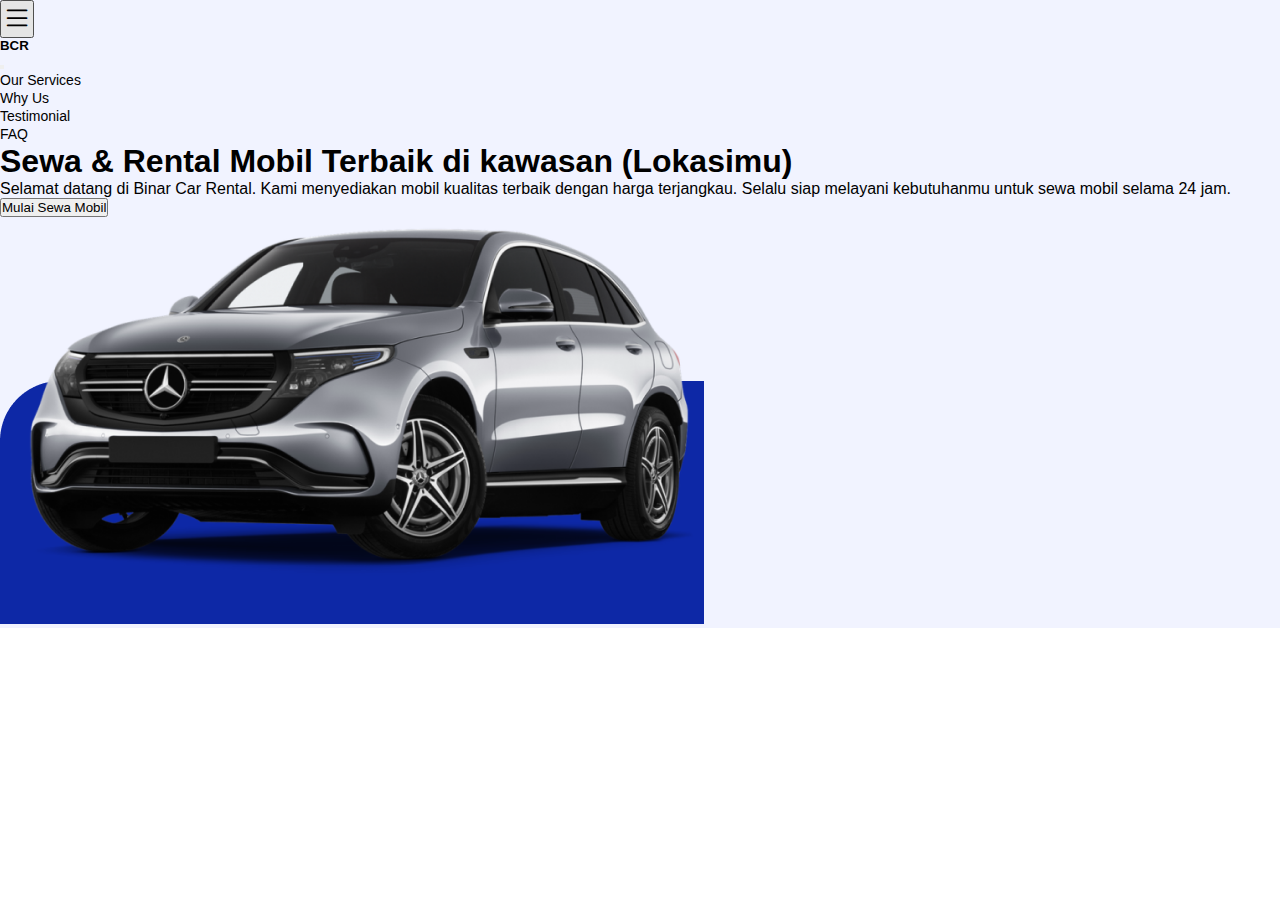
==== index.html @ 2379cf8b "hero banner" ====
<!doctype html>
<html lang="en">
  <head>
    <!-- Required meta tags -->
    <meta charset="utf-8">
    <meta name="viewport" content="width=device-width, initial-scale=1">

    <!-- Bootstrap CSS -->
    <link href="https://cdn.jsdelivr.net/npm/bootstrap@5.1.3/dist/css/bootstrap.min.css" rel="stylesheet" integrity="sha384-1BmE4kWBq78iYhFldvKuhfTAU6auU8tT94WrHftjDbrCEXSU1oBoqyl2QvZ6jIW3" crossorigin="anonymous">
    <link rel="stylesheet" href="style.css/styles.css">
    <link rel="stylesheet" href="https://cdn.jsdelivr.net/npm/bootstrap-icons@1.10.2/font/bootstrap-icons.css">
    <title>Binar Rent Car</title>
  </head>
  <body>


        <nav class="navbar navbar-expand-md p-3 fixed-top">
            <div class="container">
              <a class="navbar-brand" href="#"></a>

              <button class="navbar-toggler" href="#offcanvasExample" role="button" data-bs-toggle="offcanvas" aria-controls="offcanvasExample">
                <span class="navbar-toggler-icon"><i class="bi bi-list"></i></span>
              </button>
              <!-- offcanvas -->
              <div class="offcanvas offcanvas-end" tabindex="-1" id="offcanvasExample" aria-labelledby="offcanvasExampleLabel">
                <div class="offcanvas-header">
                  <h5 class="offcanvas-title fw-bolder p-3" id="offcanvasExample">BCR</h5>
                  <button type="button" class="btn-close btn-close-dark" data-bs-dismiss="offcanvas" aria-label="Close"></button>
                </div>
                <div class="offcanvas-body">
                    <ul class="navbar-nav m-auto mb-2 mb-lg-0 me-5 fw-bold fs-5">
                        <li class="nav-item px-3">
                          <a class="nav-link active" href="#">Our Services</a>
                        </li>
                        <li class="nav-item px-3">
                          <a class="nav-link active" href="#">Why Us</a>
                        </li>
                        <li class="nav-item px-3">
                          <a class="nav-link active" href="#">Testimonial</a>
                        </li>
                        <li class="nav-item px-3">
                          <a class="nav-link active" href="#">FAQ</a>
                        </li>
                      </ul>
                </div>
              </div>
               <!-- offcanvas -->
            </div>
          </nav>
    


    <!-- <section id="home" class="pt-5">
      <div class="container mt-5">
        <div class="row justify-content-between">
          <div class="col-lg-6 mb-5">
            <div class="content-kiri">
              <h1 class="fw-bold lh-lg mt-5 ">
                Sewa & Rental Mobil Terbaik di kawasan (Lokasimu)
              </h1>
              <p class="fs-5 mt-3 fw-bold lh-lg">
                Selamat datang di Binar Car Rental. Kami menyediakan mobil kualitas terbaik dengan harga terjangkau.
                Selalu siap melayani kebutuhanmu untuk sewa mobil selama 24 jam.
              </p>
              <button type="button" class="btn btn-success fw-bold mb-xxl-5">Mulai Sewa Mobil</button>
              <div class="col-lg-6 float-lg-end">
                <div class="content-kiri float-lg-end">
                  <img src="Asset/img_car-bg.png" alt="" class="bg position-absolute img-fluid">
                </div>
              </div>
            </div>
          </div>
        </div>
      </div>
    </section> -->
    
    <section id="banner" class="hero">
      <div class="container banner">
        <div class="row  pt-5 mt-5">
          <div class="col-sm-6 col-sm-offset-1">
            <h1 class="fw-bold lh-lg mt-5">
              Sewa & Rental Mobil Terbaik di kawasan (Lokasimu)
            </h1>
            <p class="fs-5 mt-3 fw-bold lh-lg">
              Selamat datang di Binar Car Rental. Kami menyediakan mobil kualitas terbaik dengan harga terjangkau.
              Selalu siap melayani kebutuhanmu untuk sewa mobil selama 24 jam.
            </p>
            <button type="button" class="btn btn-success fw-bold mb-xxl-5 mb-3">Mulai Sewa Mobil</button>
          </div>
          <div class="col-sm-6 pt-5">
            <img src="Asset/img_car-bg.png" alt="mobil" class="bg position-absolute img-fluid">
          </div>
        </div>
      </div>
    </section>




    <script src="https://cdn.jsdelivr.net/npm/bootstrap@5.1.3/dist/js/bootstrap.bundle.min.js" integrity="sha384-ka7Sk0Gln4gmtz2MlQnikT1wXgYsOg+OMhuP+IlRH9sENBO0LRn5q+8nbTov4+1p" crossorigin="anonymous"></script>
    <script src="https://cdn.jsdelivr.net/npm/@popperjs/core@2.10.2/dist/umd/popper.min.js" integrity="sha384-7+zCNj/IqJ95wo16oMtfsKbZ9ccEh31eOz1HGyDuCQ6wgnyJNSYdrPa03rtR1zdB" crossorigin="anonymous"></script>
    <script src="https://cdn.jsdelivr.net/npm/bootstrap@5.1.3/dist/js/bootstrap.min.js" integrity="sha384-QJHtvGhmr9XOIpI6YVutG+2QOK9T+ZnN4kzFN1RtK3zEFEIsxhlmWl5/YESvpZ13" crossorigin="anonymous"></script>

  </body>
</html>
---- style.css/styles.css ----
*, html, body {
    margin: 0;
    padding: 0;
    font-family: Arial, Helvetica, sans-serif;
    box-sizing: border-box;
    scroll-behavior: smooth;
}

.canva {
    background: #F1F3FF;
}

.navbar-brand {
    width: 100px;
    height: 34px;
    left: 136px;
    top: 25px;
    background:  #0D28A6;
}

.navbar-toggler-icon {
    font-size: 30px;
    font-weight: bold;
    color: #000;
}

.navbar-toggler:focus {
    outline: none;
    box-shadow: none;
}

.navbar-nav a {
    text-decoration: none;
    color: #000;
    font-size: 14px;
    font-weight: 400px;
}

.bi-list {
    width: 24px;
    height: 24px;
    left: 320px;
    top: 29px;
}


.navbar {
    background-color: #F1F3FF;
}

#banner {
    background-color: #F1F3FF;
}
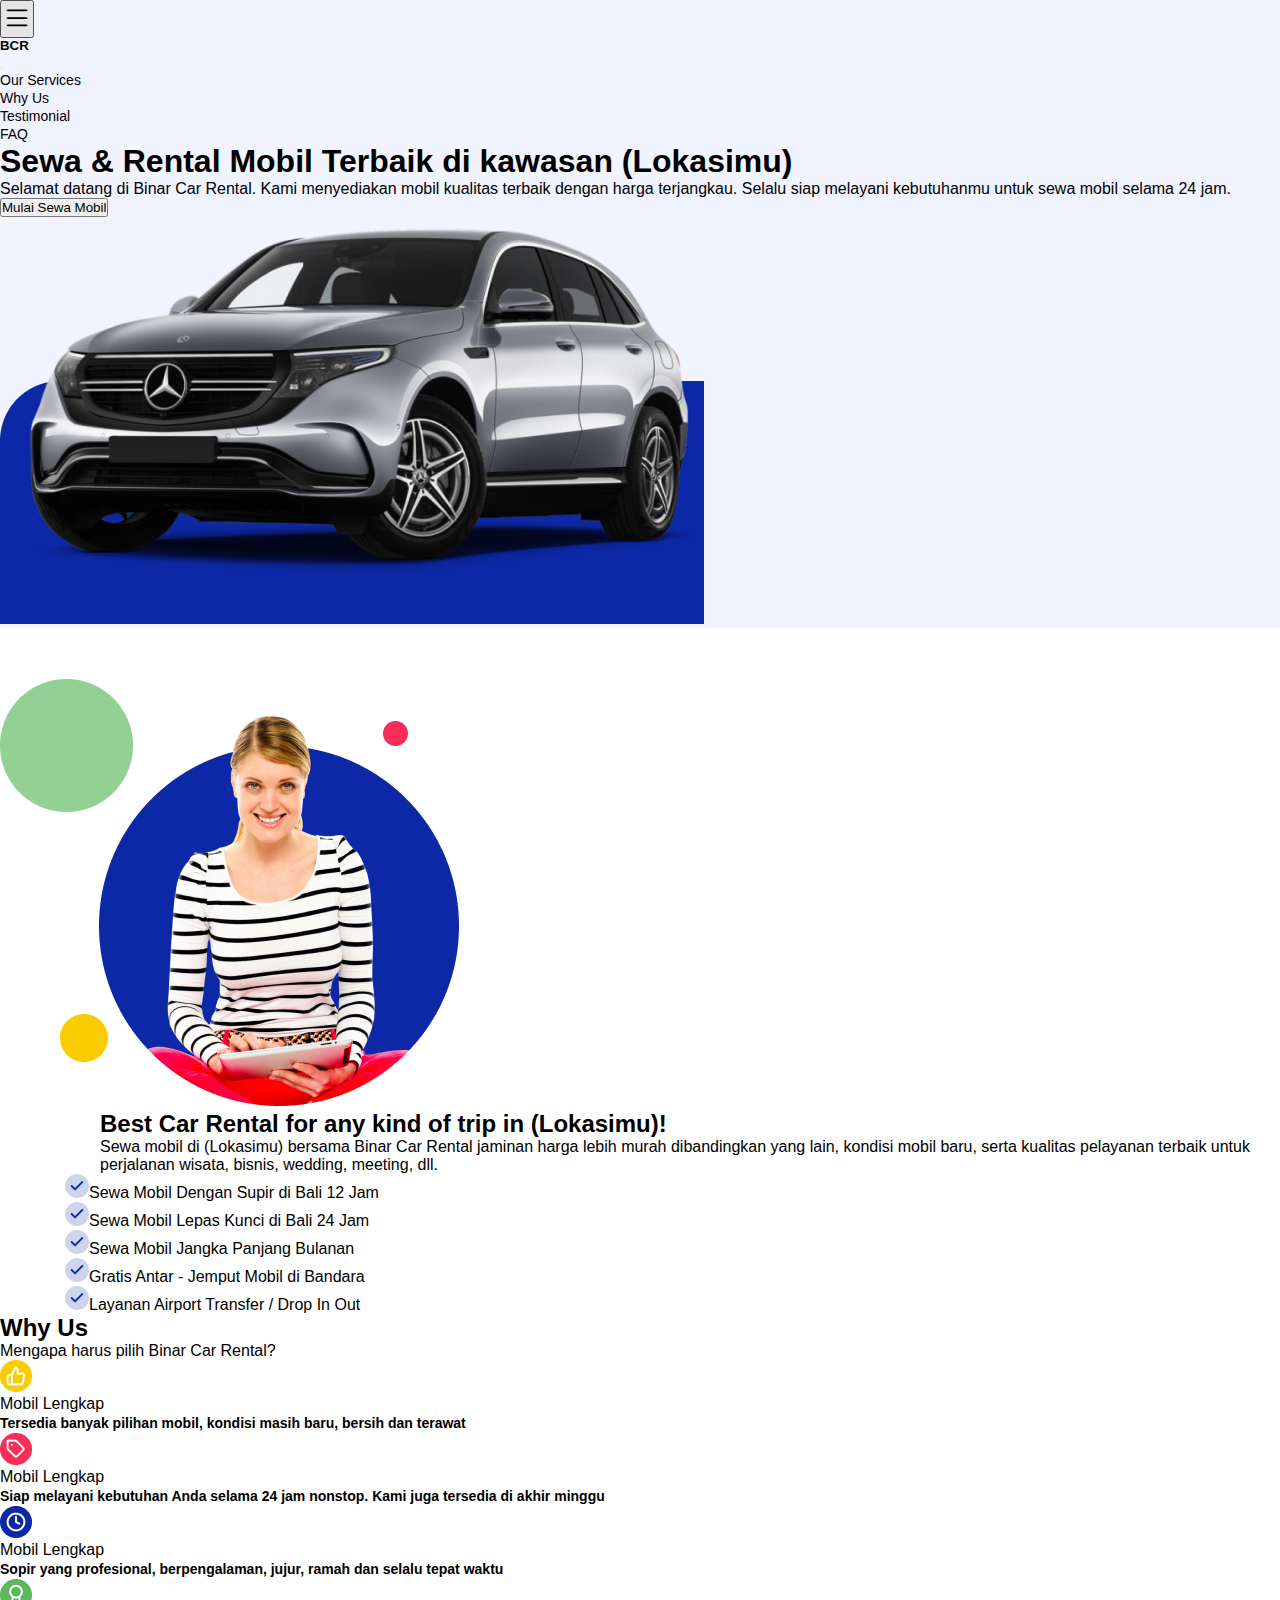
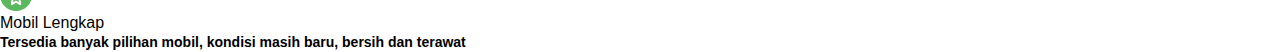
==== commit 95abb44e: "update/ourservices/whyus" ====
--- a/index.html
+++ b/index.html
@@ -13,11 +13,10 @@
   </head>
   <body>
 
-
+    <!-- Nav -->
         <nav class="navbar navbar-expand-md p-3 fixed-top">
             <div class="container">
               <a class="navbar-brand" href="#"></a>
-
               <button class="navbar-toggler" href="#offcanvasExample" role="button" data-bs-toggle="offcanvas" aria-controls="offcanvasExample">
                 <span class="navbar-toggler-icon"><i class="bi bi-list"></i></span>
               </button>
@@ -47,36 +46,12 @@
                <!-- offcanvas -->
             </div>
           </nav>
-    
+    <!-- Nav -->
 
-
-    <!-- <section id="home" class="pt-5">
-      <div class="container mt-5">
-        <div class="row justify-content-between">
-          <div class="col-lg-6 mb-5">
-            <div class="content-kiri">
-              <h1 class="fw-bold lh-lg mt-5 ">
-                Sewa & Rental Mobil Terbaik di kawasan (Lokasimu)
-              </h1>
-              <p class="fs-5 mt-3 fw-bold lh-lg">
-                Selamat datang di Binar Car Rental. Kami menyediakan mobil kualitas terbaik dengan harga terjangkau.
-                Selalu siap melayani kebutuhanmu untuk sewa mobil selama 24 jam.
-              </p>
-              <button type="button" class="btn btn-success fw-bold mb-xxl-5">Mulai Sewa Mobil</button>
-              <div class="col-lg-6 float-lg-end">
-                <div class="content-kiri float-lg-end">
-                  <img src="Asset/img_car-bg.png" alt="" class="bg position-absolute img-fluid">
-                </div>
-              </div>
-            </div>
-          </div>
-        </div>
-      </div>
-    </section> -->
-    
+    <!-- Hero -->
     <section id="banner" class="hero">
-      <div class="container banner">
-        <div class="row  pt-5 mt-5">
+      <div class="container mb-1 banner">
+        <div class="row pt-5 mt-5">
           <div class="col-sm-6 col-sm-offset-1">
             <h1 class="fw-bold lh-lg mt-5">
               Sewa & Rental Mobil Terbaik di kawasan (Lokasimu)
@@ -93,6 +68,96 @@
         </div>
       </div>
     </section>
+    <!-- Hero -->
+
+    <!-- Our Services -->
+    <section id="services" class="ourservices">
+      <div class="container pt-5 mt-5">
+        <div class="row justi-content-start">
+          <div class="col-md-6 mb-5">
+            <img src="Asset/img_service.png" alt="image-services" class="img-fluid ms-5 img-services">
+          </div>
+          <div class="col-md-6 mt-5 services-text">
+            <h2 class="mb-4 fw-bold">Best Car Rental for any kind of trip in (Lokasimu)!</h2>
+            <p class="fw-bold">
+              Sewa mobil di (Lokasimu) bersama Binar Car Rental jaminan harga lebih murah dibandingkan yang lain, kondisi mobil baru, serta kualitas pelayanan terbaik untuk perjalanan wisata, bisnis, wedding, meeting, dll.
+            </p>
+          <ul class="list-icon">
+            <li>
+              <p class="fw-bold mb-2"><img src="Asset/icon centang .png" alt="check" class="me-3">Sewa Mobil Dengan Supir di Bali 12 Jam</p>
+            </li>
+            <li>
+              <p class="fw-bold mb-2"><img src="Asset/icon centang .png" alt="check" class="me-3">Sewa Mobil Lepas Kunci di Bali 24 Jam</p>
+            </li>
+            <li>
+              <p class="fw-bold mb-2"><img src="Asset/icon centang .png" alt="check" class="me-3">Sewa Mobil Jangka Panjang Bulanan</p>
+            </li>
+            <li>
+              <p class="fw-bold mb-2"><img src="Asset/icon centang .png" alt="check" class="me-3">Gratis Antar - Jemput Mobil di Bandara</p>
+            </li>
+            <li>
+              <p class="fw-bold mb-2"><img src="Asset/icon centang .png" alt="check" class="me-3">Layanan Airport Transfer / Drop In Out</p>
+            </li>
+          </ul>
+          </div>
+        </div>
+      </div>
+    </section>
+    <!-- Our Services -->
+
+    <!-- Why Us -->
+
+    <section id="whyus" class="card-whyus">
+      <div class="container pt-5 mt-5 mb-5 pb-5">
+        <div class="row">
+            <div class="col-12 text-start">
+                <h2 class="fw-bold fs-2">Why Us</h2>
+                <span class="sub-title fw-bolder">Mengapa harus pilih Binar Car Rental?</span>
+            </div>
+            <div class="row mt-4">
+              <div class="col-sm-3">
+                <div class="card">
+                  <div class="card-body">
+                    <h5 class="card-title"><img src="Asset/icon_complete.png" alt=""></h5>
+                    <p class="card-text mt-3 fw-bold">Mobil Lengkap</p>
+                    <span class="fw-bold text-span">Tersedia banyak pilihan mobil, kondisi masih baru, bersih dan terawat</span>
+                  </div>
+                </div>
+              </div>
+              <div class="col-sm-3">
+                <div class="card">
+                  <div class="card-body">
+                    <h5 class="card-title"><img src="Asset/icon_price.png" alt=""></h5>
+                    <p class="card-text mt-3 fw-bold">Mobil Lengkap</p>
+                    <span class="fw-bold text-span">Siap melayani kebutuhan Anda selama 24 jam nonstop. Kami juga tersedia di akhir minggu</span>
+                  </div>
+                </div>
+              </div>
+              <div class="col-sm-3">
+                <div class="card">
+                  <div class="card-body">
+                    <h5 class="card-title"><img src="Asset/icon_24hrs.png" alt=""></h5>
+                    <p class="card-text mt-3 fw-bold">Mobil Lengkap</p>
+                    <span class="fw-bold text-span">Sopir yang profesional, berpengalaman, jujur, ramah dan selalu tepat waktu</span>
+                  </div>
+                </div>
+              </div>
+              <div class="col-sm-3">
+                <div class="card">
+                  <div class="card-body">
+                    <h5 class="card-title"><img src="Asset/icon_professional.png" alt=""></h5>
+                    <p class="card-text mt-3 fw-bold">Mobil Lengkap</p>
+                    <span class="fw-bold text-span">Tersedia banyak pilihan mobil, kondisi masih baru, bersih dan terawat</span>
+                  </div>
+                </div>
+              </div>
+            </div>
+        </div>
+      </div>
+    </section>
+
+
+
 
 
 
--- a/style.css/styles.css
+++ b/style.css/styles.css
@@ -4,8 +4,10 @@
     font-family: Arial, Helvetica, sans-serif;
     box-sizing: border-box;
     scroll-behavior: smooth;
+    overflow-x: hidden;
 }
 
+/* Navbar */
 .canva {
     background: #F1F3FF;
 }
@@ -48,12 +50,34 @@
     background-color: #F1F3FF;
 }
 
-#banner {
+/* hero banner */
+.hero {
     background-color: #F1F3FF;
+    
 }
 
+/* Our Services */
+h2 {
+    font-size: 24px;
+}
 
+.list-icon {
+    margin-left: -35px;
+}
 
+.ourservices {
+    padding-top: 50px;
+}
 
+.services-text {
+    padding-left: 100px;
+}
 
+/* Why Us */
 
+.text-span {
+    font-weight: 700;
+    font-size: 14px;
+    line-height: 20px;
+}
+
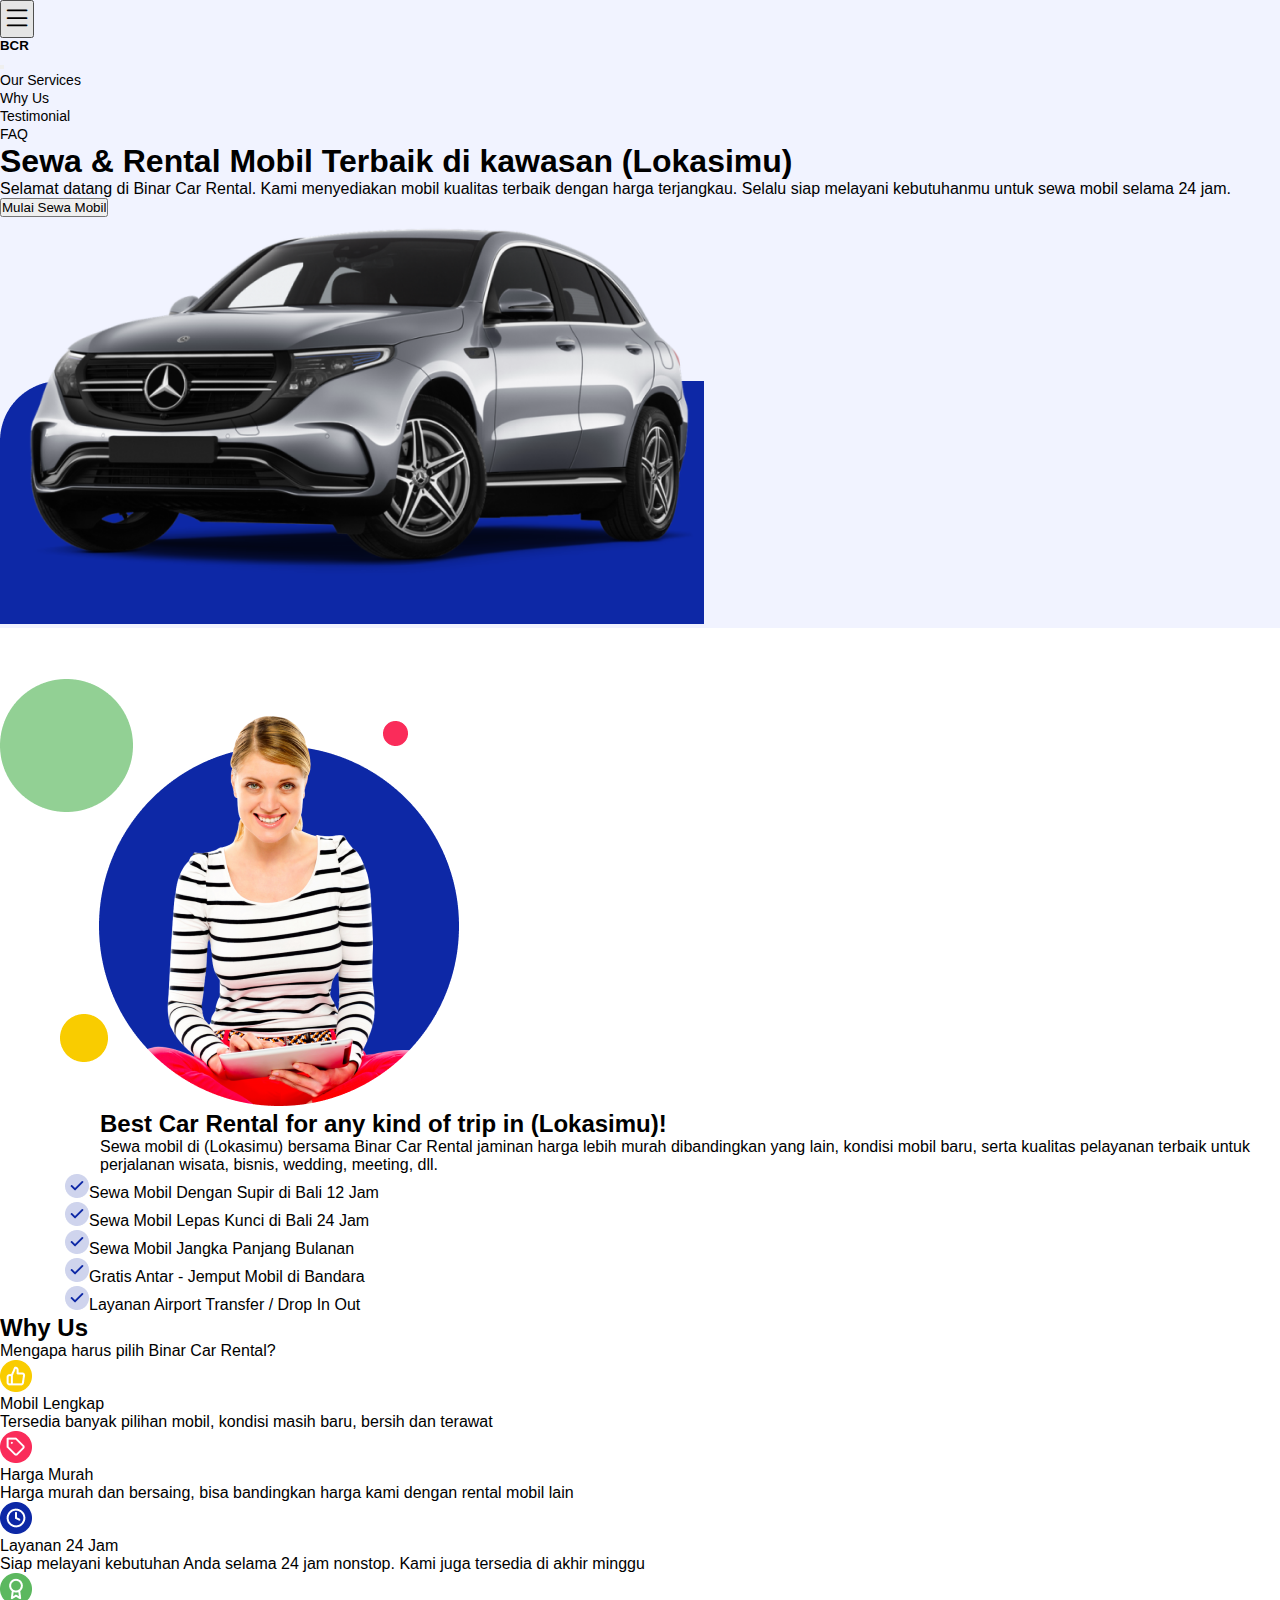
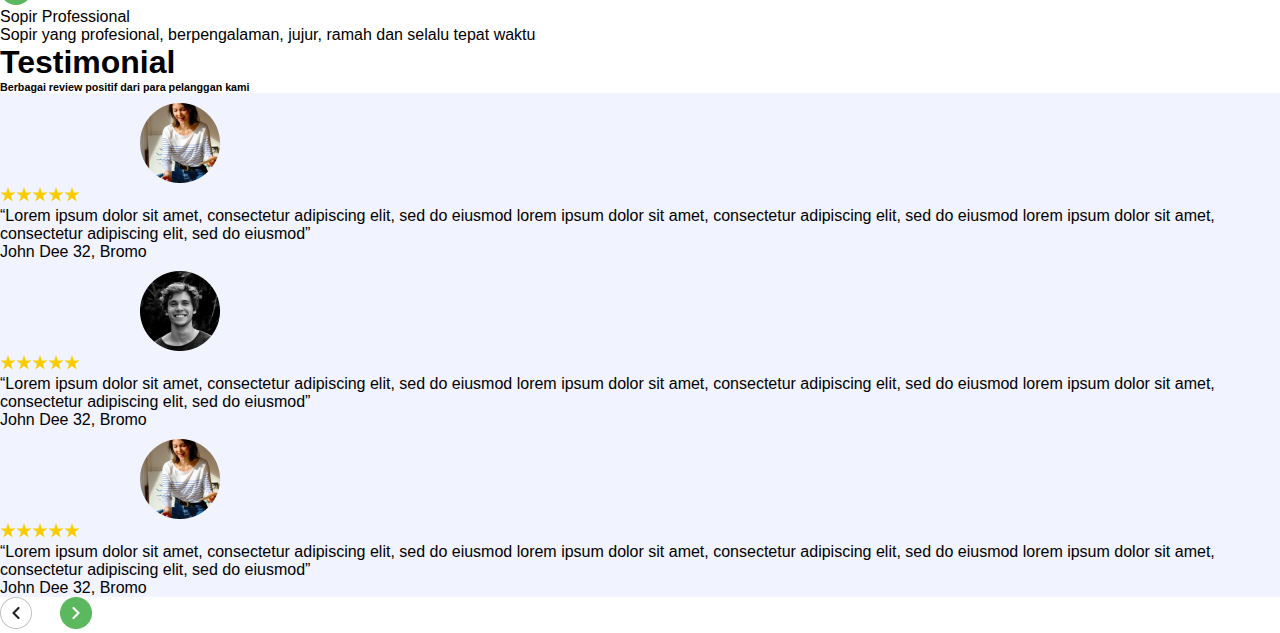
==== commit 0391af9f: "penambahan/feature/testimoni" ====
--- a/index.html
+++ b/index.html
@@ -22,7 +22,7 @@
               </button>
               <!-- offcanvas -->
               <div class="offcanvas offcanvas-end" tabindex="-1" id="offcanvasExample" aria-labelledby="offcanvasExampleLabel">
-                <div class="offcanvas-header">
+                <div class="offcanvas-header offset-md-4">
                   <h5 class="offcanvas-title fw-bolder p-3" id="offcanvasExample">BCR</h5>
                   <button type="button" class="btn-close btn-close-dark" data-bs-dismiss="offcanvas" aria-label="Close"></button>
                 </div>
@@ -43,7 +43,7 @@
                       </ul>
                 </div>
               </div>
-               <!-- offcanvas -->
+            <!-- offcanvas -->
             </div>
           </nav>
     <!-- Nav -->
@@ -63,7 +63,7 @@
             <button type="button" class="btn btn-success fw-bold mb-xxl-5 mb-3">Mulai Sewa Mobil</button>
           </div>
           <div class="col-sm-6 pt-5">
-            <img src="Asset/img_car-bg.png" alt="mobil" class="bg position-absolute img-fluid">
+            <img src="Asset/img_car-bg.png" alt="mobil" class="bg position-absolute img-fluid overflow-hidden">
           </div>
         </div>
       </div>
@@ -106,7 +106,6 @@
     <!-- Our Services -->
 
     <!-- Why Us -->
-
     <section id="whyus" class="card-whyus">
       <div class="container pt-5 mt-5 mb-5 pb-5">
         <div class="row">
@@ -114,9 +113,9 @@
                 <h2 class="fw-bold fs-2">Why Us</h2>
                 <span class="sub-title fw-bolder">Mengapa harus pilih Binar Car Rental?</span>
             </div>
-            <div class="row mt-4">
-              <div class="col-sm-3">
-                <div class="card">
+            <div class="row mt-4 d-flex flex-row justify-content-evenly">
+              <div class="col-sm-3">
+                <div class="card h-100">
                   <div class="card-body">
                     <h5 class="card-title"><img src="Asset/icon_complete.png" alt=""></h5>
                     <p class="card-text mt-3 fw-bold">Mobil Lengkap</p>
@@ -125,37 +124,119 @@
                 </div>
               </div>
               <div class="col-sm-3">
-                <div class="card">
+                <div class="card h-100">
                   <div class="card-body">
                     <h5 class="card-title"><img src="Asset/icon_price.png" alt=""></h5>
-                    <p class="card-text mt-3 fw-bold">Mobil Lengkap</p>
+                    <p class="card-text mt-3 fw-bold">Harga Murah</p>
+                    <span class="fw-bold text-span">Harga murah dan bersaing, bisa bandingkan harga kami dengan rental mobil lain</span>
+                  </div>
+                </div>
+              </div>
+              <div class="col-sm-3">
+                <div class="card h-100">
+                  <div class="card-body">
+                    <h5 class="card-title"><img src="Asset/icon_24hrs.png" alt=""></h5>
+                    <p class="card-text mt-3 fw-bold">Layanan 24 Jam</p>
                     <span class="fw-bold text-span">Siap melayani kebutuhan Anda selama 24 jam nonstop. Kami juga tersedia di akhir minggu</span>
                   </div>
                 </div>
               </div>
               <div class="col-sm-3">
-                <div class="card">
-                  <div class="card-body">
-                    <h5 class="card-title"><img src="Asset/icon_24hrs.png" alt=""></h5>
-                    <p class="card-text mt-3 fw-bold">Mobil Lengkap</p>
+                <div class="card h-100">
+                  <div class="card-body">
+                    <h5 class="card-title"><img src="Asset/icon_professional.png" alt=""></h5>
+                    <p class="card-text mt-3 fw-bold">Sopir Professional</p>
                     <span class="fw-bold text-span">Sopir yang profesional, berpengalaman, jujur, ramah dan selalu tepat waktu</span>
                   </div>
                 </div>
               </div>
-              <div class="col-sm-3">
-                <div class="card">
-                  <div class="card-body">
-                    <h5 class="card-title"><img src="Asset/icon_professional.png" alt=""></h5>
-                    <p class="card-text mt-3 fw-bold">Mobil Lengkap</p>
-                    <span class="fw-bold text-span">Tersedia banyak pilihan mobil, kondisi masih baru, bersih dan terawat</span>
-                  </div>
-                </div>
-              </div>
-            </div>
-        </div>
-      </div>
-    </section>
-
+            </div>
+        </div>
+      </div>
+    </section>
+    <!-- Why Us -->
+    
+    <!-- Testimoni -->
+    <section id="testimony">
+      <div class="container">
+        <div class="row text-center">
+          <div class="col-12 col-lg-12 col-md-12 col-sm-12">
+            <h1 class="fw-bold">Testimonial</h1>
+            <h6 class="fw-bold">Berbagai review positif dari para pelanggan kami</h6>
+          </div>
+        </div>
+      </div>
+    </section>
+    <section id="testi" class="testimonial">
+      <div class="container-fluid">
+        <div class="row g-5 justify-content-evenly d-flex flex-lg-row flex-nowrap">
+          <div class="col-lg-6">
+            <div class="card mt-5 mb-5 custom-card-testimoni" >
+              <div class="row g-0">
+                <div class="col-2 col-md-4 mt-5 mb-5">
+                  <img src="Asset/jinny.png" alt="jhon" class="jhon img-fluid position-absolute top-50 start-0 translate-middle">
+                </div>
+                <div class="col-6 col-md-7">
+                  <div class="card-body d-flex flex-column">
+                    <div class="h-100">
+                      <img src="Asset/Rate.png" alt="rate" class="img-fluid mt-5">
+                      <p class="fw-bold mt-1">“Lorem ipsum dolor sit amet, consectetur adipiscing elit, sed do eiusmod lorem ipsum dolor sit amet, consectetur adipiscing elit, 
+                        sed do eiusmod lorem ipsum dolor sit amet, consectetur adipiscing elit, sed do eiusmod” <br><span>John Dee 32, Bromo</span></p>
+                    </div>
+                  </div>
+                </div>
+              </div>  
+            </div>
+          </div>
+
+          <div class="col-lg-6">
+            <div class="card mt-5 mb-5 custom-card-testimoni" >
+              <div class="row g-0">
+                <div class="col-2 col-md-4 mt-5 mb-5">
+                  <img src="Asset/jhon.png" alt="jhon" class="jhon img-fluid position-absolute top-50 start-0 translate-middle">
+                </div>
+                <div class="col-6 col-md-7">
+                  <div class="card-body d-flex flex-column">
+                    <div class="h-100">
+                      <img src="Asset/Rate.png" alt="rate" class="img-fluid mt-5">
+                      <p class="fw-bold mt-1">“Lorem ipsum dolor sit amet, consectetur adipiscing elit, sed do eiusmod lorem ipsum dolor sit amet, consectetur adipiscing elit, 
+                        sed do eiusmod lorem ipsum dolor sit amet, consectetur adipiscing elit, sed do eiusmod” <br><span>John Dee 32, Bromo</span></p>
+                    </div>
+                  </div>
+                </div>
+              </div>  
+            </div>
+          </div>
+
+          <div class="col-lg-6">
+            <div class="card mt-5 mb-5 custom-card-testimoni" >
+              <div class="row g-0">
+                <div class="col-2 col-md-4 mt-5 mb-5">
+                  <img src="Asset/jinny.png" alt="jhon" class="jhon img-fluid position-absolute top-50 start-0 translate-middle">
+                </div>
+                <div class="col-6 col-md-7">
+                  <div class="card-body d-flex flex-column">
+                    <div class="h-100">
+                      <img src="Asset/Rate.png" alt="rate" class="img-fluid mt-5">
+                      <p class="fw-bold mt-1">“Lorem ipsum dolor sit amet, consectetur adipiscing elit, sed do eiusmod lorem ipsum dolor sit amet, consectetur adipiscing elit, 
+                        sed do eiusmod lorem ipsum dolor sit amet, consectetur adipiscing elit, sed do eiusmod” <br><span>John Dee 32, Bromo</span></p>
+                    </div>
+                  </div>
+                </div>
+              </div>  
+            </div>
+          </div>
+
+        </div>
+        <div class="d-flex justify-content-evenly align-items-center">
+          <div class="btn di-pencet">
+            <button type="button" class="pencetKiri"><img src="Asset/Left button.png" alt="left"></button>
+            <button type="button" class="pencetKanan"><img src="Asset/Right button.png" alt="right"></button>
+          </div>
+        </div>
+      </div>
+    </section>
+    <!-- Testimoni -->
 
 
 
--- a/style.css/styles.css
+++ b/style.css/styles.css
@@ -75,9 +75,24 @@
 
 /* Why Us */
 
-.text-span {
-    font-weight: 700;
-    font-size: 14px;
-    line-height: 20px;
+
+/* Testimoni */
+.custom-card-testimoni {
+    background-color: #F1F3FF;
+}   
+
+.jhon {
+    margin-left: 140px;
+    margin-top: 10px;
 }
 
+.pencetKiri {
+    border: none;
+    background-color: white;
+    margin-right: 24px;
+}
+
+.pencetKanan {
+    border: none;
+    background-color: white;
+}
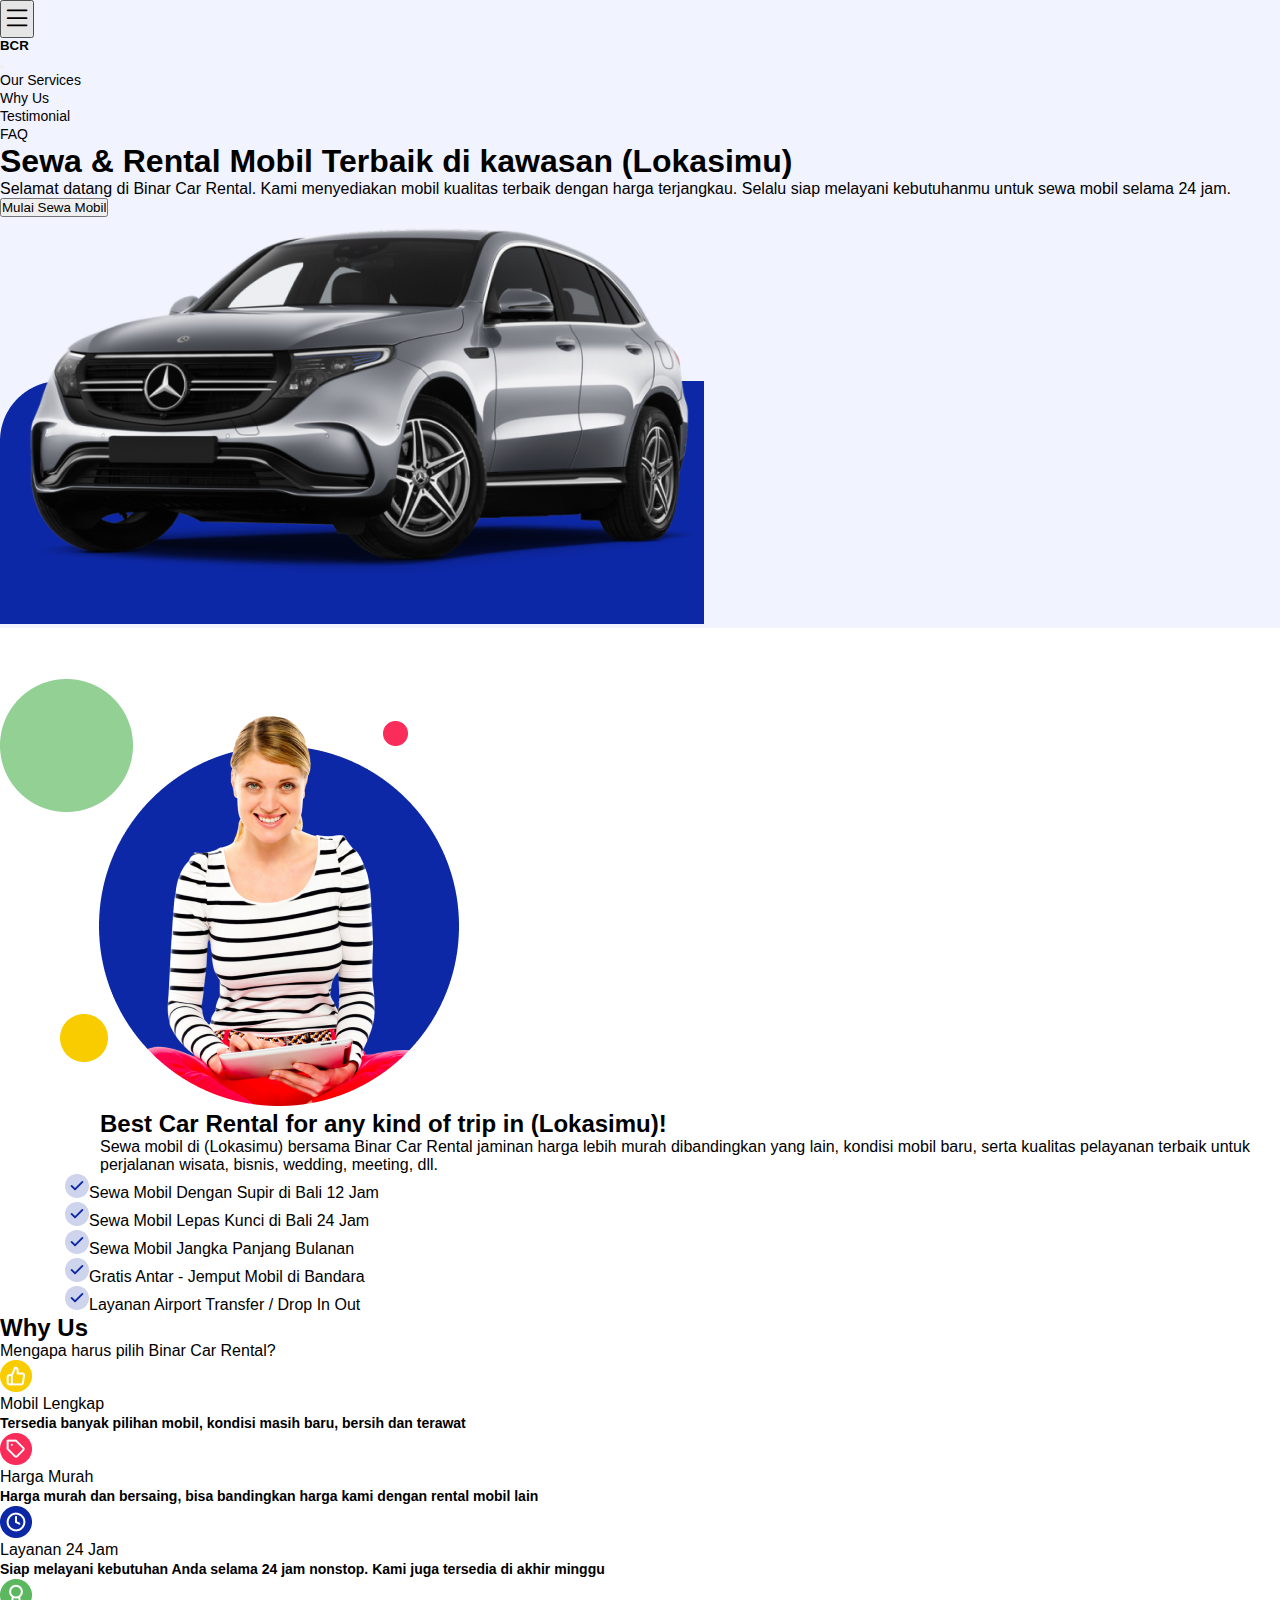
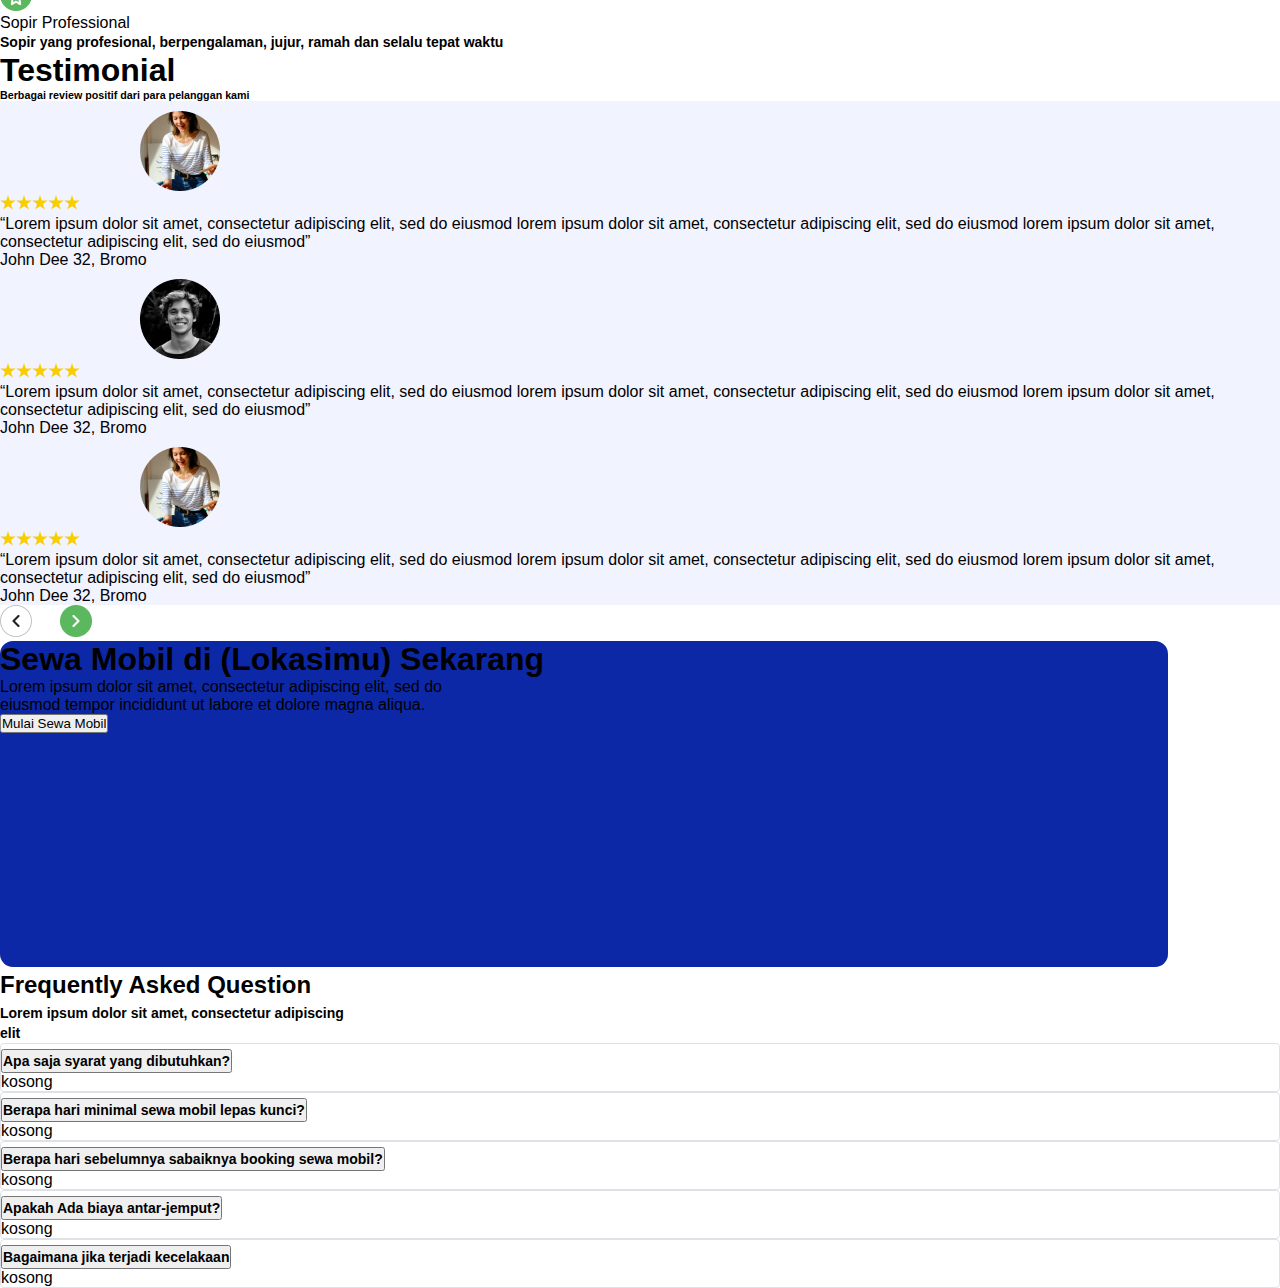
==== commit d8e82125: "feature/cta/accordion/" ====
--- a/index.html
+++ b/index.html
@@ -62,7 +62,7 @@
             </p>
             <button type="button" class="btn btn-success fw-bold mb-xxl-5 mb-3">Mulai Sewa Mobil</button>
           </div>
-          <div class="col-sm-6 pt-5">
+          <div class="col-sm-6 pt-5 h-100">
             <img src="Asset/img_car-bg.png" alt="mobil" class="bg position-absolute img-fluid overflow-hidden">
           </div>
         </div>
@@ -119,7 +119,7 @@
                   <div class="card-body">
                     <h5 class="card-title"><img src="Asset/icon_complete.png" alt=""></h5>
                     <p class="card-text mt-3 fw-bold">Mobil Lengkap</p>
-                    <span class="fw-bold text-span">Tersedia banyak pilihan mobil, kondisi masih baru, bersih dan terawat</span>
+                    <span class="card-texty">Tersedia banyak pilihan mobil, kondisi masih baru, bersih dan terawat</span>
                   </div>
                 </div>
               </div>
@@ -128,7 +128,7 @@
                   <div class="card-body">
                     <h5 class="card-title"><img src="Asset/icon_price.png" alt=""></h5>
                     <p class="card-text mt-3 fw-bold">Harga Murah</p>
-                    <span class="fw-bold text-span">Harga murah dan bersaing, bisa bandingkan harga kami dengan rental mobil lain</span>
+                    <span class="card-texty">Harga murah dan bersaing, bisa bandingkan harga kami dengan rental mobil lain</span>
                   </div>
                 </div>
               </div>
@@ -137,7 +137,7 @@
                   <div class="card-body">
                     <h5 class="card-title"><img src="Asset/icon_24hrs.png" alt=""></h5>
                     <p class="card-text mt-3 fw-bold">Layanan 24 Jam</p>
-                    <span class="fw-bold text-span">Siap melayani kebutuhan Anda selama 24 jam nonstop. Kami juga tersedia di akhir minggu</span>
+                    <span class="card-texty">Siap melayani kebutuhan Anda selama 24 jam nonstop. Kami juga tersedia di akhir minggu</span>
                   </div>
                 </div>
               </div>
@@ -146,7 +146,7 @@
                   <div class="card-body">
                     <h5 class="card-title"><img src="Asset/icon_professional.png" alt=""></h5>
                     <p class="card-text mt-3 fw-bold">Sopir Professional</p>
-                    <span class="fw-bold text-span">Sopir yang profesional, berpengalaman, jujur, ramah dan selalu tepat waktu</span>
+                    <span class="card-texty">Sopir yang profesional, berpengalaman, jujur, ramah dan selalu tepat waktu</span>
                   </div>
                 </div>
               </div>
@@ -238,14 +238,111 @@
     </section>
     <!-- Testimoni -->
 
-
-
-
-
-
-    <script src="https://cdn.jsdelivr.net/npm/bootstrap@5.1.3/dist/js/bootstrap.bundle.min.js" integrity="sha384-ka7Sk0Gln4gmtz2MlQnikT1wXgYsOg+OMhuP+IlRH9sENBO0LRn5q+8nbTov4+1p" crossorigin="anonymous"></script>
-    <script src="https://cdn.jsdelivr.net/npm/@popperjs/core@2.10.2/dist/umd/popper.min.js" integrity="sha384-7+zCNj/IqJ95wo16oMtfsKbZ9ccEh31eOz1HGyDuCQ6wgnyJNSYdrPa03rtR1zdB" crossorigin="anonymous"></script>
-    <script src="https://cdn.jsdelivr.net/npm/bootstrap@5.1.3/dist/js/bootstrap.min.js" integrity="sha384-QJHtvGhmr9XOIpI6YVutG+2QOK9T+ZnN4kzFN1RtK3zEFEIsxhlmWl5/YESvpZ13" crossorigin="anonymous"></script>
+    <!-- Call to action -->
+    <section id="CTA" class="calltoaction">
+      <div class="container cta pt-5 mt-5">
+        <div class="row pt-3">
+          <div class="col-12">
+            <h1 class="text-center text-white">Sewa Mobil di (Lokasimu) Sekarang</h1>
+            <p class="text-center text-white pt-2 fw-bold">Lorem ipsum dolor sit amet, consectetur adipiscing elit, sed do <br> eiusmod tempor incididunt ut labore et dolore magna aliqua. </p>
+            <div class="row justify-content-center pt-5 mb-5">
+              <div class="col-2">
+                <button type="button" class="btn btn-success fw-bold ">Mulai Sewa Mobil</button>
+              </div>
+            </div>
+          </div>
+        </div>
+      </div>
+    </section>
+    <!-- Call to action -->
+
+    <!-- FAQ -->
+    <section id="faq" class="frequentlyquestion">
+      <div class="container">
+        <div class="row mt-5 pt-5">
+          <div class="col-lg-6 col-sm-6">
+            <h1 class="faq-texty">Frequently Asked Question</h1>
+            <p class="faq-textyy">Lorem ipsum dolor sit amet, consectetur adipiscing <br> elit</p>
+          </div>
+          <div class="col-lg-6 col-sm-6">
+            <div class="accordion" id="accordionExamples">
+              <div class="accordion-item mb-2">
+                <h2 class="accordion-header mb-0">
+                  <button type="button" class="accordion-button collapsed accordion-text" data-bs-toggle="collapse" data-bs-target="#accordion-one">Apa saja syarat yang dibutuhkan?            
+                  </button>
+                </h2>
+                <div id="accordion-one" class="accordion-collapse collapse" data-bs-parent="#accordionExamples">
+                  <div class="accordion-body">
+                    <p>kosong</p>
+                  </div>
+                </div>
+              </div>
+              
+              <div class="accordion-item mb-2 border">
+                <h2 class="accordion-header mb-0">
+                  <button type="button" class="accordion-button collapsed accordion-text" data-bs-toggle="collapse" data-bs-target="#accordion-two">Berapa hari minimal sewa mobil lepas kunci?            
+                  </button>
+                </h2>
+                <div id="accordion-two" class="accordion-collapse collapse" data-bs-parent="#accordionExamples">
+                  <div class="accordion-body">
+                    <p>kosong</p>
+                  </div>
+                </div>
+              </div>
+        
+              <div class="accordion-item mb-2 border">
+                <h2 class="accordion-header mb-0">
+                  <button type="button" class="accordion-button collapsed accordion-text" data-bs-toggle="collapse" data-bs-target="#accordion-three">Berapa hari sebelumnya sabaiknya booking sewa mobil?           
+                  </button>
+                </h2>
+                <div id="accordion-three" class="accordion-collapse collapse" data-bs-parent="#accordionExamples">
+                  <div class="accordion-body">
+                    <p>kosong</p>
+                  </div>
+                </div>
+              </div>
+        
+              <div class="accordion-item mb-2 border">
+                <h2 class="accordion-header mb-0">
+                  <button type="button" class="accordion-button collapsed accordion-text" data-bs-toggle="collapse" data-bs-target="#accordion-four">Apakah Ada biaya antar-jemput?            
+                  </button>
+                </h2>
+                <div id="accordion-four" class="accordion-collapse collapse" data-bs-parent="#accordionExamples">
+                  <div class="accordion-body">
+                    <p>kosong</p>
+                  </div>
+                </div>
+              </div>
+        
+              <div class="accordion-item mb-2 border">
+                <h2 class="accordion-header mb-0">
+                  <button type="button" class="accordion-button collapsed accordion-text" data-bs-toggle="collapse" data-bs-target="#accordion-five">Bagaimana jika terjadi kecelakaan            
+                  </button>
+                </h2>
+                <div id="accordion-five" class="accordion-collapse collapse" data-bs-parent="#accordionExamples">
+                  <div class="accordion-body">
+                    <p>kosong</p>
+                  </div>
+                </div>
+              </div>
+        
+            </div>
+          </div>
+        </div>
+      </div>
+    </section>
+    <!-- FAQ -->
+
+
+    <!-- Footer -->
+    <!-- Footer -->
+
+
+
+
+  <script src="https://cdn.jsdelivr.net/npm/bootstrap@5.1.3/dist/js/bootstrap.bundle.min.js" integrity="sha384-ka7Sk0Gln4gmtz2MlQnikT1wXgYsOg+OMhuP+IlRH9sENBO0LRn5q+8nbTov4+1p" crossorigin="anonymous"></script>
+  <script src="https://cdn.jsdelivr.net/npm/@popperjs/core@2.10.2/dist/umd/popper.min.js" integrity="sha384-7+zCNj/IqJ95wo16oMtfsKbZ9ccEh31eOz1HGyDuCQ6wgnyJNSYdrPa03rtR1zdB" crossorigin="anonymous"></script>
+  <script src="https://cdn.jsdelivr.net/npm/bootstrap@5.1.3/dist/js/bootstrap.min.js" integrity="sha384-QJHtvGhmr9XOIpI6YVutG+2QOK9T+ZnN4kzFN1RtK3zEFEIsxhlmWl5/YESvpZ13" crossorigin="anonymous"></script>
 
   </body>
 </html>--- a/style.css/styles.css
+++ b/style.css/styles.css
@@ -51,7 +51,7 @@
 }
 
 /* hero banner */
-.hero {
+.hero, .banner {
     background-color: #F1F3FF;
     
 }
@@ -74,7 +74,13 @@
 }
 
 /* Why Us */
-
+.card-texty {
+    font-family: 'Arial';
+    font-style: normal;
+    font-weight: 700;
+    font-size: 14px;
+    line-height: 20px;
+}
 
 /* Testimoni */
 .custom-card-testimoni {
@@ -96,3 +102,43 @@
     border: none;
     background-color: white;
 }
+
+/* Call to action */
+.cta {
+    width: 1168px;
+    height: 326px;
+    background-color: #0D28A6;
+    border-radius: 13px;
+}
+
+
+/* Faq Section */
+.faq-texty {
+    font-family: 'Arial';
+    font-style: normal;
+    font-weight: 700;
+    font-size: 24px;
+    line-height: 36px;
+}
+
+.faq-textyy {
+    font-family: 'Arial';
+    font-style: normal;
+    font-weight: 700;
+    font-size: 14px;
+    line-height: 20px;
+}
+
+.accordion-item {
+    border: 1px solid #dee2e6;
+    border-radius: 4px;
+    
+}
+
+.accordion-text {
+    font-family: 'Arial';
+    font-style: normal;
+    font-weight: 700;
+    font-size: 14px;
+    line-height: 20px;
+}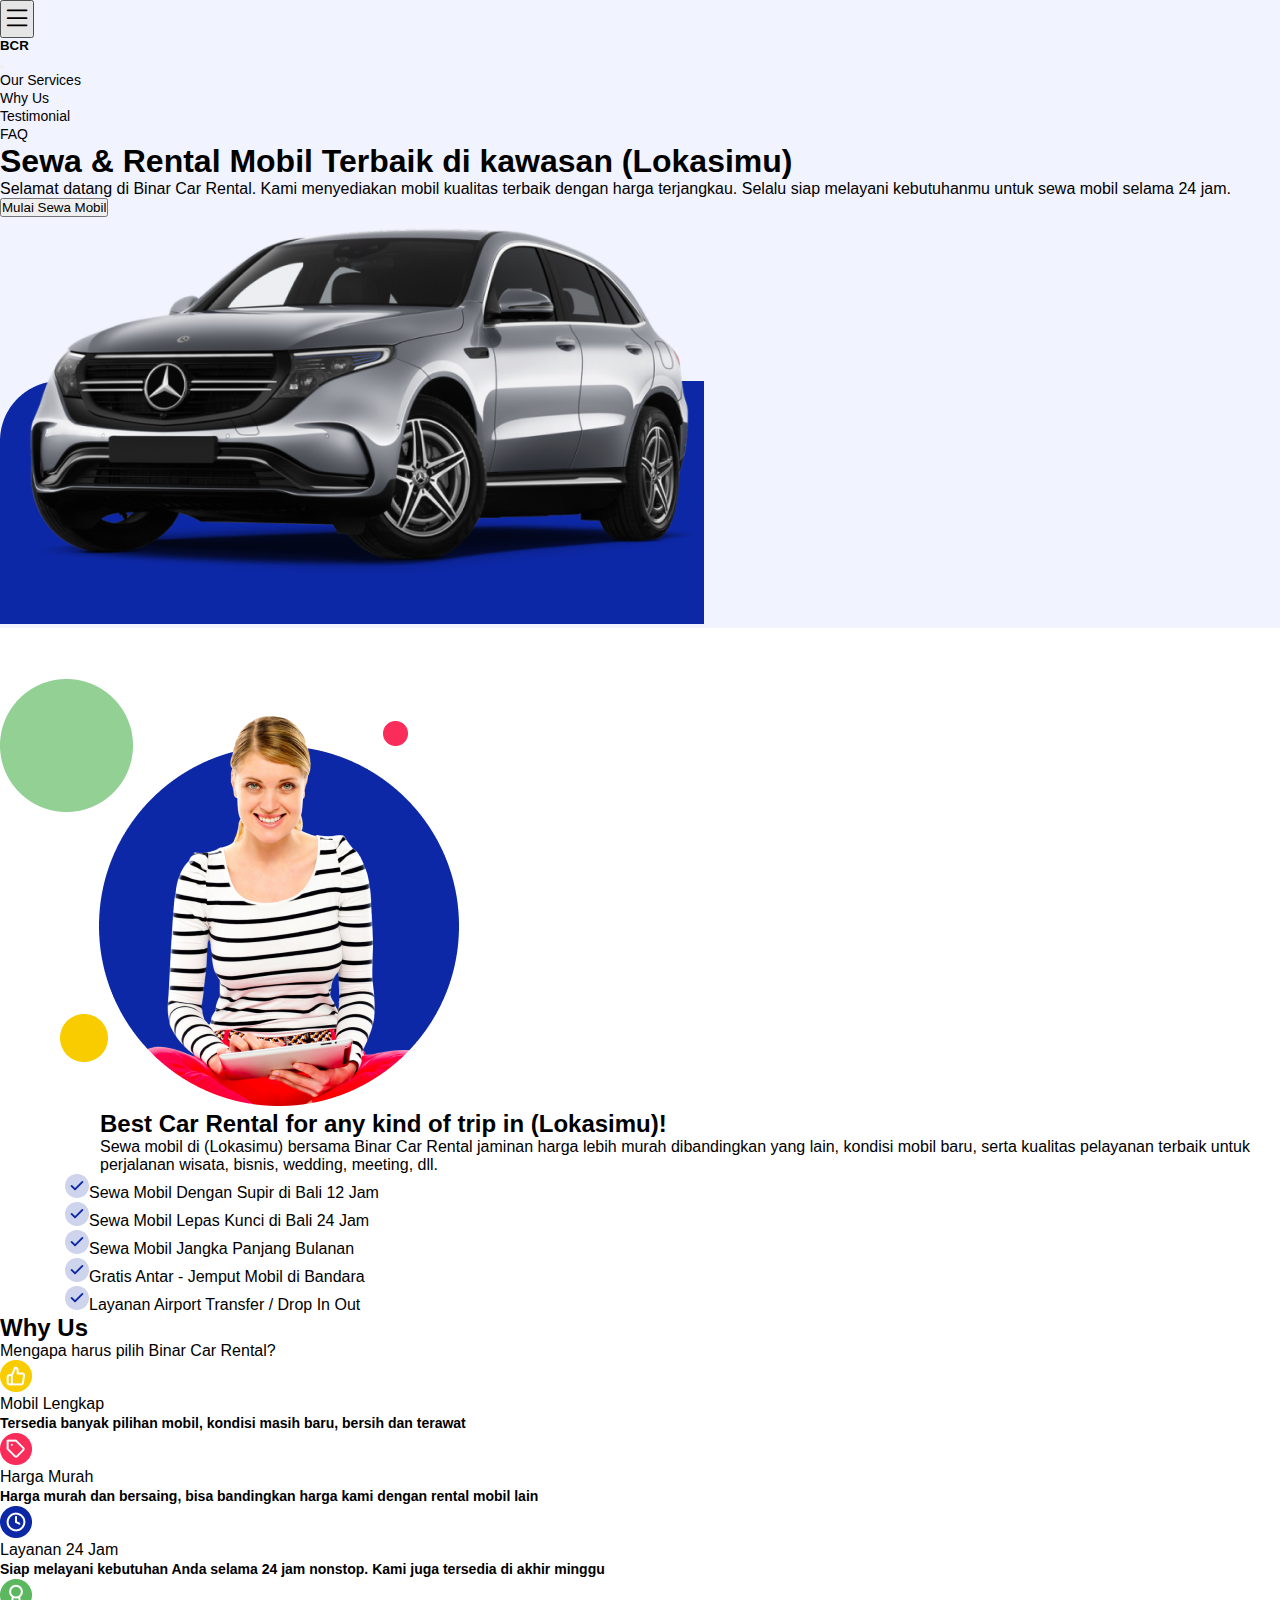
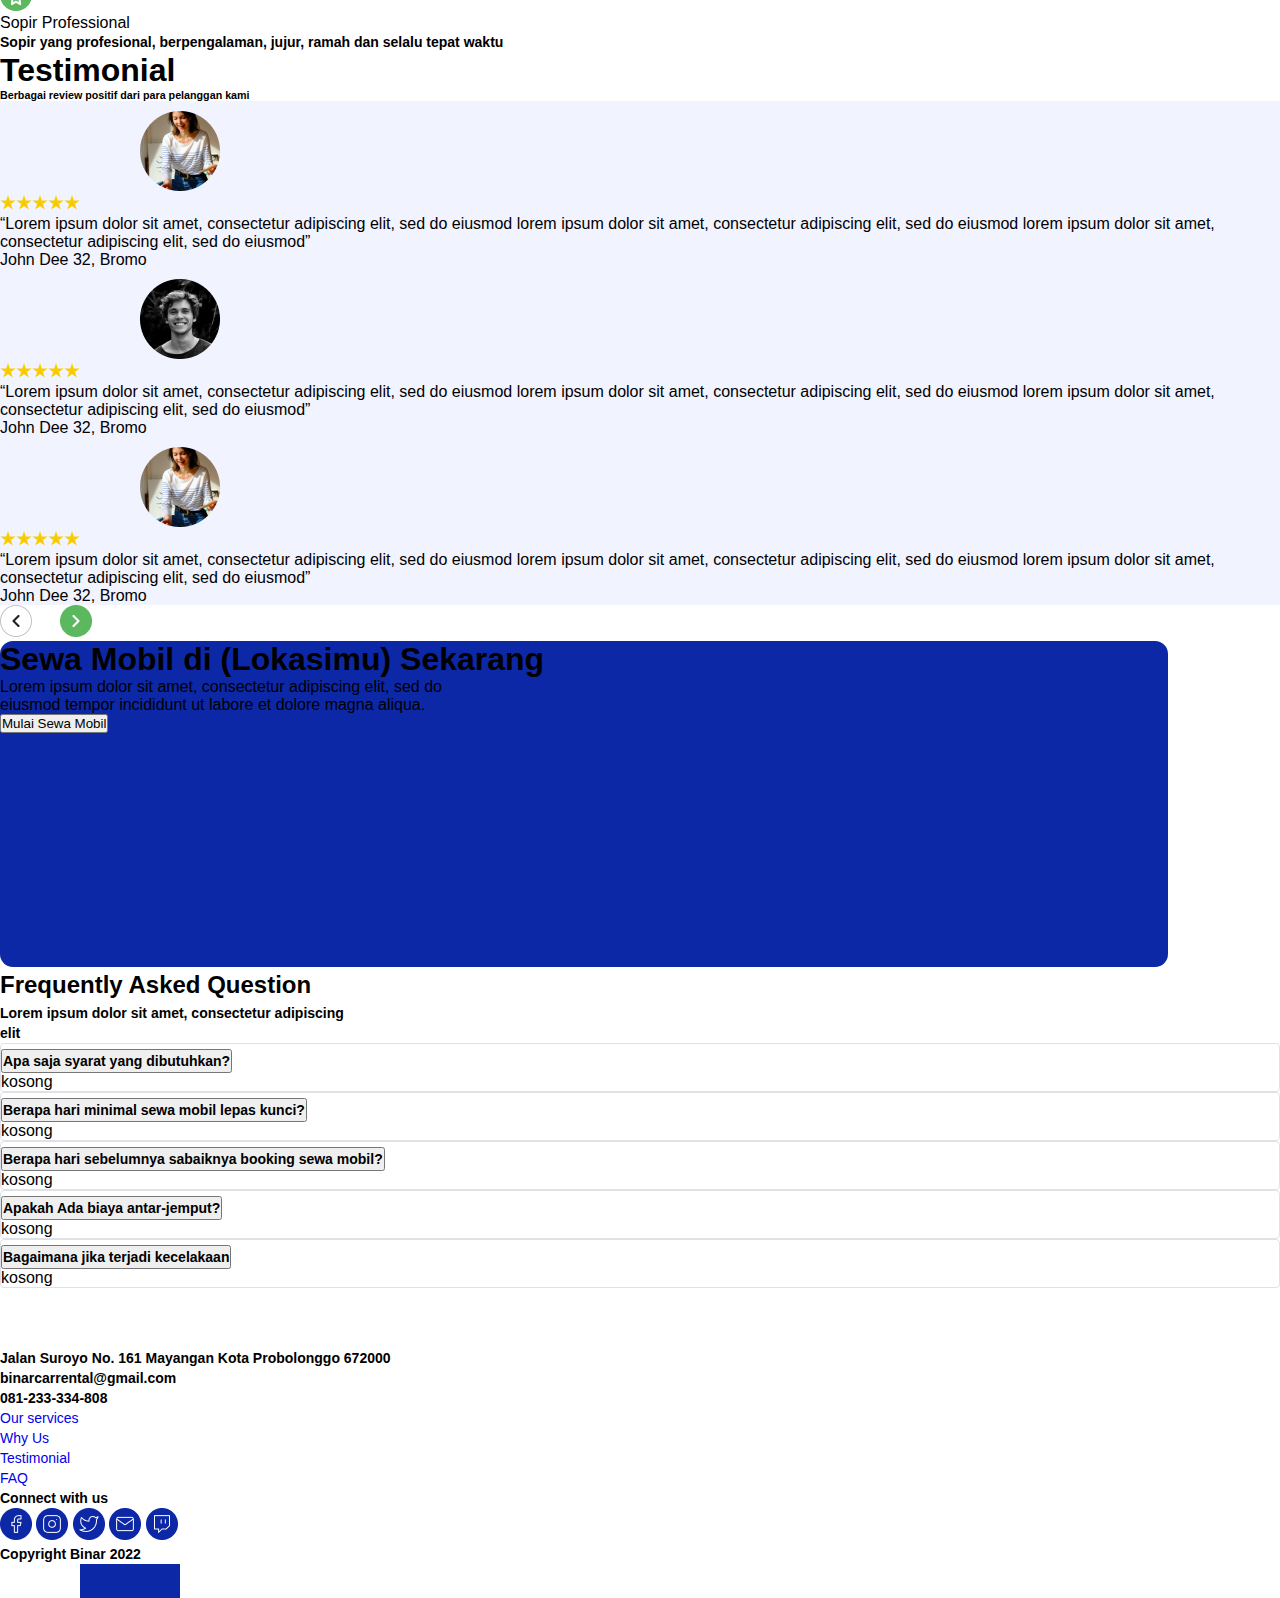
==== commit 6d20ec0e: "feature/footer" ====
--- a/index.html
+++ b/index.html
@@ -9,6 +9,7 @@
     <link href="https://cdn.jsdelivr.net/npm/bootstrap@5.1.3/dist/css/bootstrap.min.css" rel="stylesheet" integrity="sha384-1BmE4kWBq78iYhFldvKuhfTAU6auU8tT94WrHftjDbrCEXSU1oBoqyl2QvZ6jIW3" crossorigin="anonymous">
     <link rel="stylesheet" href="style.css/styles.css">
     <link rel="stylesheet" href="https://cdn.jsdelivr.net/npm/bootstrap-icons@1.10.2/font/bootstrap-icons.css">
+    <link rel="stylesheet" href="https://cdnjs.cloudflare.com/ajax/libs/font-awesome/6.2.1/css/all.min.css">
     <title>Binar Rent Car</title>
   </head>
   <body>
@@ -241,13 +242,13 @@
     <!-- Call to action -->
     <section id="CTA" class="calltoaction">
       <div class="container cta pt-5 mt-5">
-        <div class="row pt-3">
-          <div class="col-12">
+        <div class="row pt-3 ">
+          <div class="col-lg-12 col-sm-4">
             <h1 class="text-center text-white">Sewa Mobil di (Lokasimu) Sekarang</h1>
             <p class="text-center text-white pt-2 fw-bold">Lorem ipsum dolor sit amet, consectetur adipiscing elit, sed do <br> eiusmod tempor incididunt ut labore et dolore magna aliqua. </p>
             <div class="row justify-content-center pt-5 mb-5">
-              <div class="col-2">
-                <button type="button" class="btn btn-success fw-bold ">Mulai Sewa Mobil</button>
+              <div class="col-lg-2 col-sm-3 custom-btn overflow-hidden">
+                <button type="button" class="btn btn-success fw-bold">Mulai Sewa Mobil</button>
               </div>
             </div>
           </div>
@@ -335,8 +336,45 @@
 
 
     <!-- Footer -->
+    <footer class=" pt-5 pb-4">
+      <div class="container text-center text-sm-start text-sm-left">
+        <div class="row text-center text-sm-left">
+          <div class="col-md-3 col-lg-3 col-xl-3  mt-3">
+            <p class="text-lg-start text-sm-start text-footer">Jalan Suroyo No. 161 Mayangan Kota Probolonggo 672000</p>
+            <p class="text-lg-start text-footer">binarcarrental@gmail.com</p>
+            <p class="text-lg-start text-footer">081-233-334-808</p>
+          </div>
+          <div class="col-sm-2 col-lg-2 col-xl-2 mx-auto mt-3">
+            <p>
+              <a href="#" class="text-black text-footer1" style="text-decoration: none;">Our services</a>
+            </p>
+            <p>
+              <a href="#" class="text-black text-footer1" style="text-decoration: none;">Why Us</a>
+            </p>
+            <p>
+              <a href="#" class="text-black text-footer1" style="text-decoration: none;">Testimonial</a>
+            </p>
+            <p>
+              <a href="#" class="text-black text-footer1" style="text-decoration: none;">FAQ</a>
+            </p>
+          </div>
+          <div class="col-sm-4 col-lg-4 col-xl-3 mx-auto mt-3">
+            <h5 class="text-uppercase mb-4 text-footer2">Connect with us</h5>
+            <img src="Asset/icon_facebook.png" alt="facebook">
+            <img src="Asset/icon_instagram.png" alt="instagram">
+            <img src="Asset/icon_twitter.png" alt="twitter">
+            <img src="Asset/icon_mail.png" alt="mail">
+            <img src="Asset/icon_twitch.png" alt="twitch">
+          </div>
+          <div class="col-sm-4 col-lg-3 col-xl-3 mx-auto mt-3">
+            <p class="text-uppercase mb-4 text-footer2">Copyright Binar 2022</p>
+            <p class="brand-logo m-auto"></p>
+          </div>
+          </div>
+        </div>
+      </div>
+    </footer>
     <!-- Footer -->
-
 
 
 
--- a/style.css/styles.css
+++ b/style.css/styles.css
@@ -111,6 +111,17 @@
     border-radius: 13px;
 }
 
+@media screen and (max-width: 375px){
+    .custom-btn {
+        margin-left: 160px;
+    }
+    .cta {
+        width: 328px;
+        height: 420px;
+    }
+    
+}
+
 
 /* Faq Section */
 .faq-texty {
@@ -141,4 +152,42 @@
     font-weight: 700;
     font-size: 14px;
     line-height: 20px;
+}
+
+/* Footer */
+footer {
+    margin-top: 60px;
+}
+
+.text-footer {
+    font-family: 'Arial';
+    font-style: normal;
+    font-weight: 700;
+    font-size: 14px;
+    line-height: 20px;
+}
+
+.text-footer1 {
+    font-family: 'Arial';
+    font-style: normal;
+    font-weight: 400;
+    font-size: 14px;
+    line-height: 20px;
+}
+
+.text-footer2 {
+    font-family: 'Arial';
+    font-style: normal;
+    font-weight: 700;
+    font-size: 14px;
+    line-height: 20px;
+}
+
+.brand-logo {
+    width: 100px;
+    height: 34px;
+    left: 873px;
+    top: 36px;
+    background: #0D28A6;
+    margin-left: 80px;
 }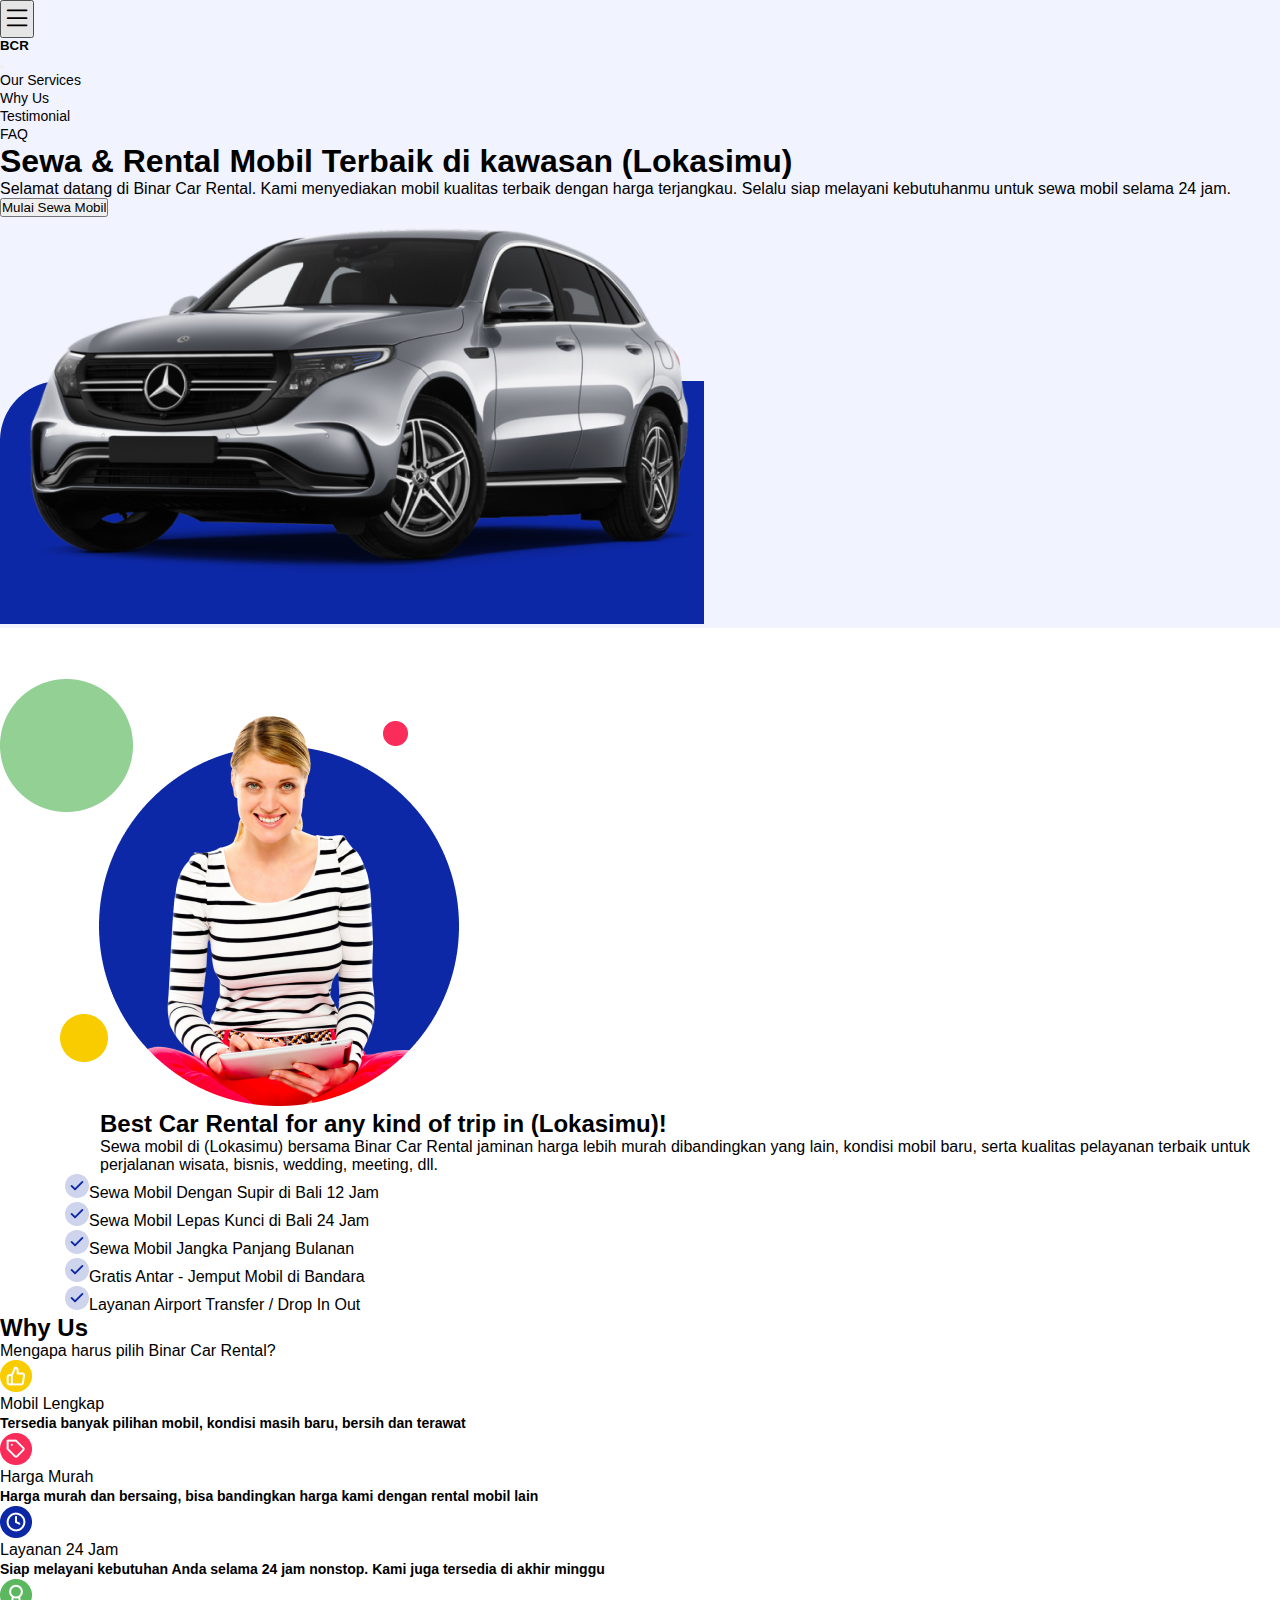
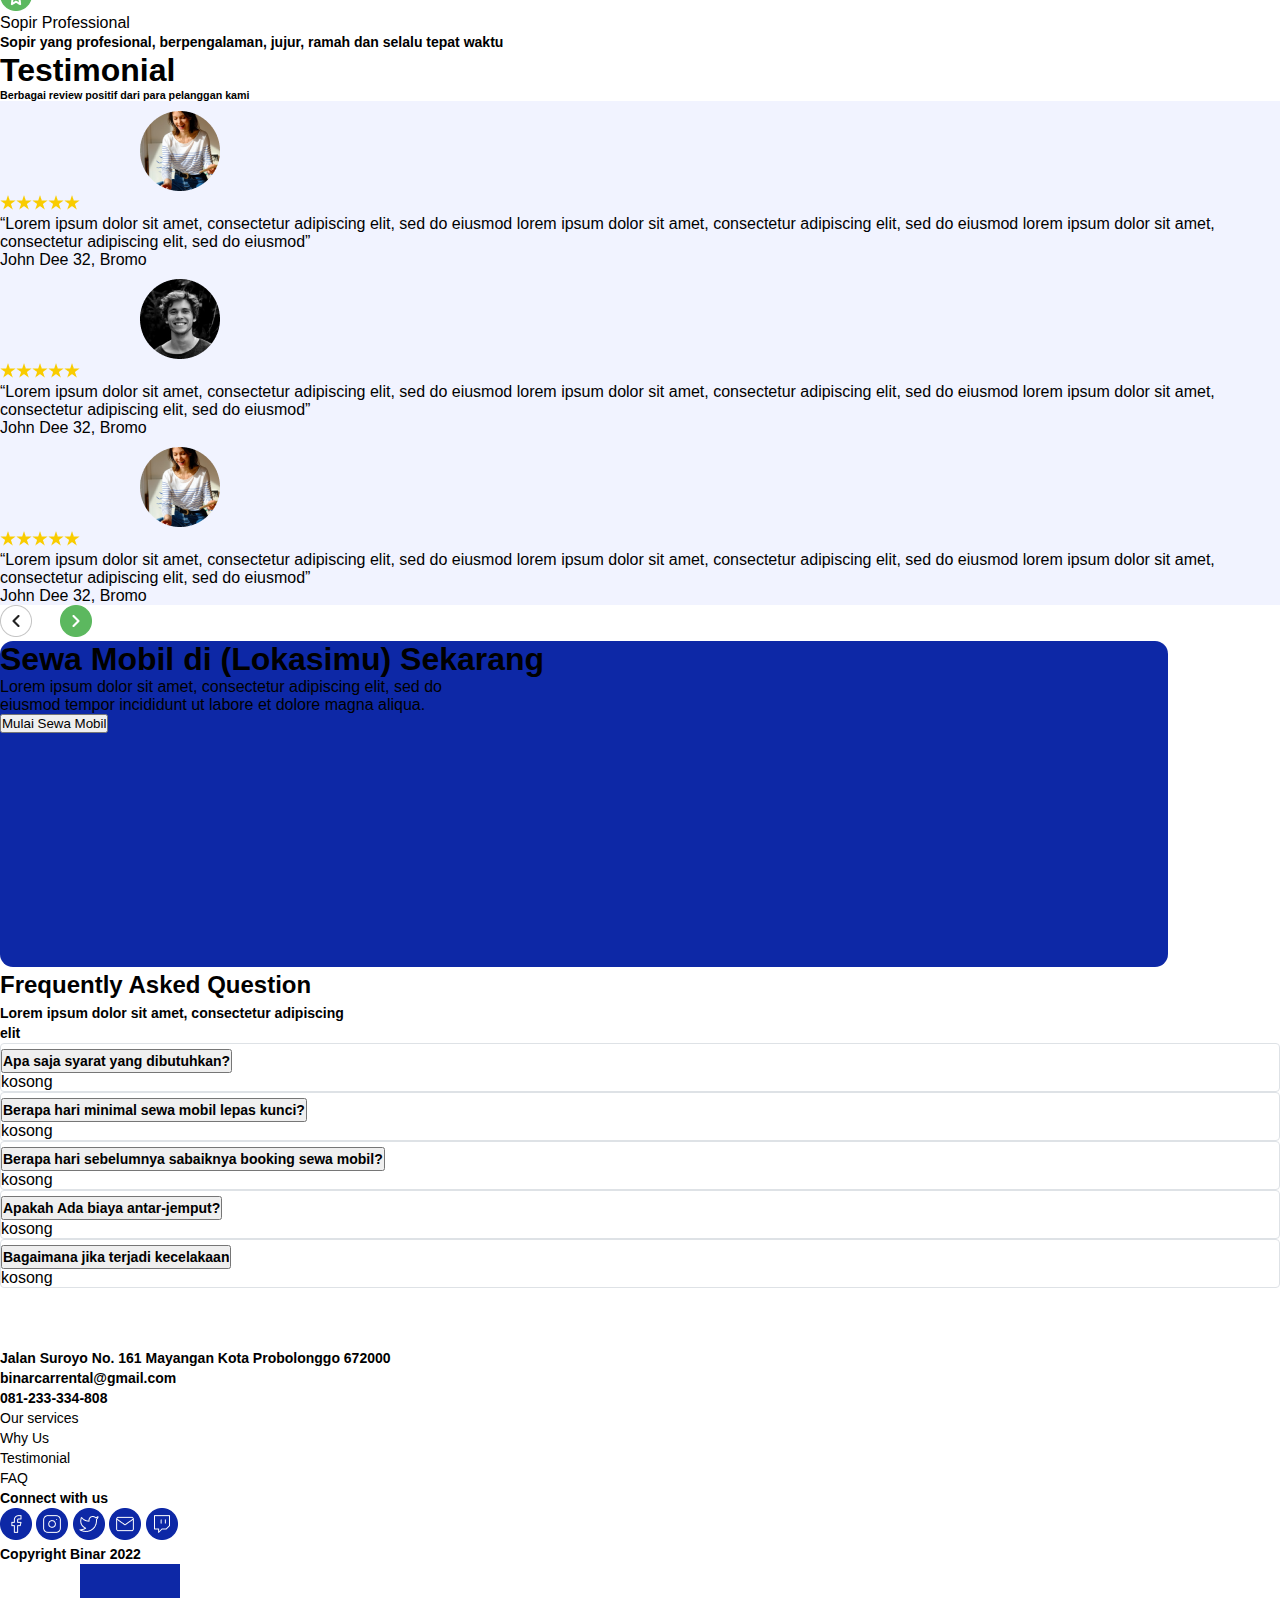
==== commit 66f3e9c5: "Page/Pencarian/Mobil" ====
--- a/index.html
+++ b/index.html
@@ -30,16 +30,16 @@
                 <div class="offcanvas-body">
                     <ul class="navbar-nav m-auto mb-2 mb-lg-0 me-5 fw-bold fs-5">
                         <li class="nav-item px-3">
-                          <a class="nav-link active" href="#">Our Services</a>
+                          <a class="nav-link active" href="#services">Our Services</a>
                         </li>
                         <li class="nav-item px-3">
-                          <a class="nav-link active" href="#">Why Us</a>
+                          <a class="nav-link active" href="#whyus">Why Us</a>
                         </li>
                         <li class="nav-item px-3">
-                          <a class="nav-link active" href="#">Testimonial</a>
+                          <a class="nav-link active" href="#testimony">Testimonial</a>
                         </li>
                         <li class="nav-item px-3">
-                          <a class="nav-link active" href="#">FAQ</a>
+                          <a class="nav-link active" href="#faq">FAQ</a>
                         </li>
                       </ul>
                 </div>
@@ -248,7 +248,7 @@
             <p class="text-center text-white pt-2 fw-bold">Lorem ipsum dolor sit amet, consectetur adipiscing elit, sed do <br> eiusmod tempor incididunt ut labore et dolore magna aliqua. </p>
             <div class="row justify-content-center pt-5 mb-5">
               <div class="col-lg-2 col-sm-3 custom-btn overflow-hidden">
-                <button type="button" class="btn btn-success fw-bold">Mulai Sewa Mobil</button>
+                <a href="CariMobil.html"><button type="button" class="btn btn-success fw-bold" >Mulai Sewa Mobil</button></a>
               </div>
             </div>
           </div>
@@ -346,16 +346,16 @@
           </div>
           <div class="col-sm-2 col-lg-2 col-xl-2 mx-auto mt-3">
             <p>
-              <a href="#" class="text-black text-footer1" style="text-decoration: none;">Our services</a>
+              <a href="#services" class="text-black text-footer1" style="text-decoration: none;">Our services</a>
             </p>
             <p>
-              <a href="#" class="text-black text-footer1" style="text-decoration: none;">Why Us</a>
+              <a href="#whyus" class="text-black text-footer1" style="text-decoration: none;">Why Us</a>
             </p>
             <p>
-              <a href="#" class="text-black text-footer1" style="text-decoration: none;">Testimonial</a>
+              <a href="#testimony" class="text-black text-footer1" style="text-decoration: none;">Testimonial</a>
             </p>
             <p>
-              <a href="#" class="text-black text-footer1" style="text-decoration: none;">FAQ</a>
+              <a href="#faq" class="text-black text-footer1" style="text-decoration: none;">FAQ</a>
             </p>
           </div>
           <div class="col-sm-4 col-lg-4 col-xl-3 mx-auto mt-3">
--- a/style.css/styles.css
+++ b/style.css/styles.css
@@ -53,7 +53,6 @@
 /* hero banner */
 .hero, .banner {
     background-color: #F1F3FF;
-    
 }
 
 /* Our Services */
@@ -173,6 +172,7 @@
     font-weight: 400;
     font-size: 14px;
     line-height: 20px;
+    color: black;
 }
 
 .text-footer2 {
@@ -190,4 +190,21 @@
     top: 36px;
     background: #0D28A6;
     margin-left: 80px;
+}
+
+/* Cari Mobil Form Style */
+.btn-customform {
+    margin-top: 21px;
+}
+
+.booking {
+    position: relative;
+    margin-top: -75px;
+    z-index: 1;
+}
+
+.bookingborder {
+    border-radius: 15px;
+    box-shadow: 0px 10px 10px rgba(0, 0, 0, 0.15);
+    background: white;
 }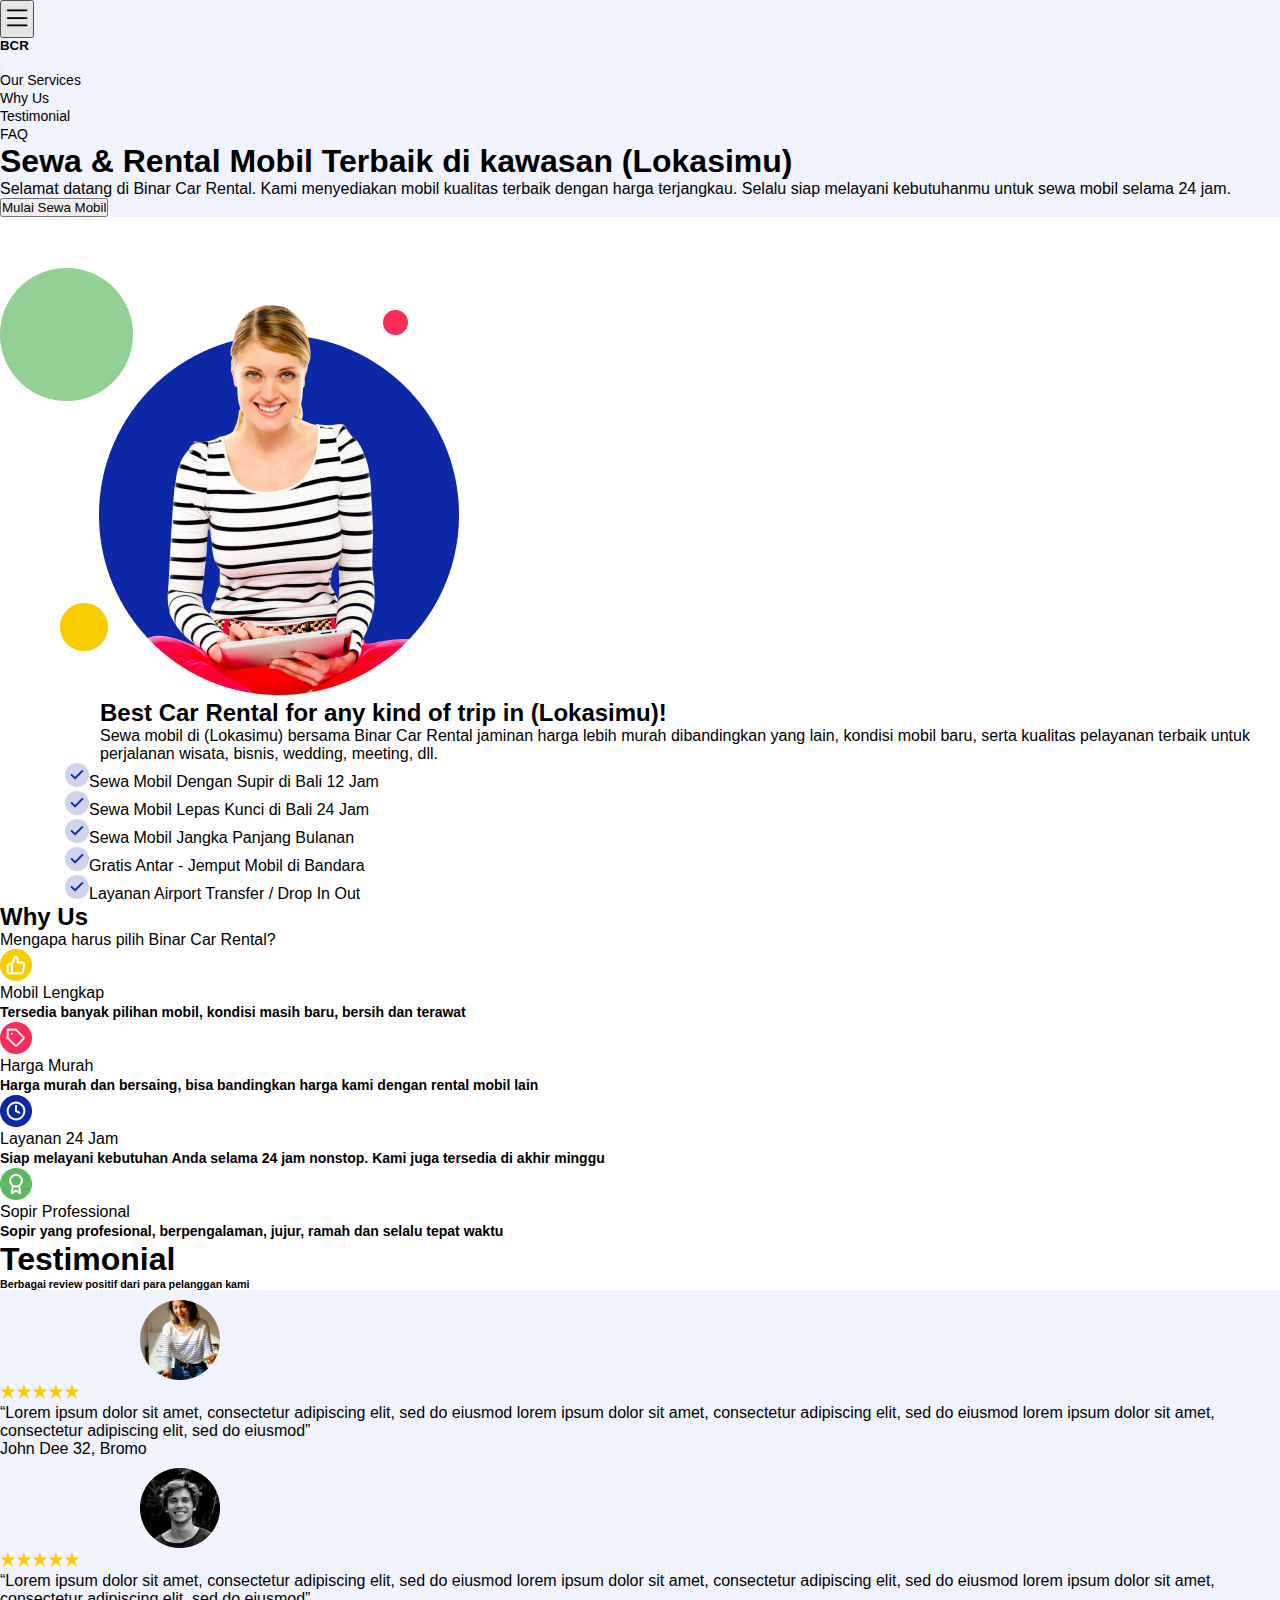
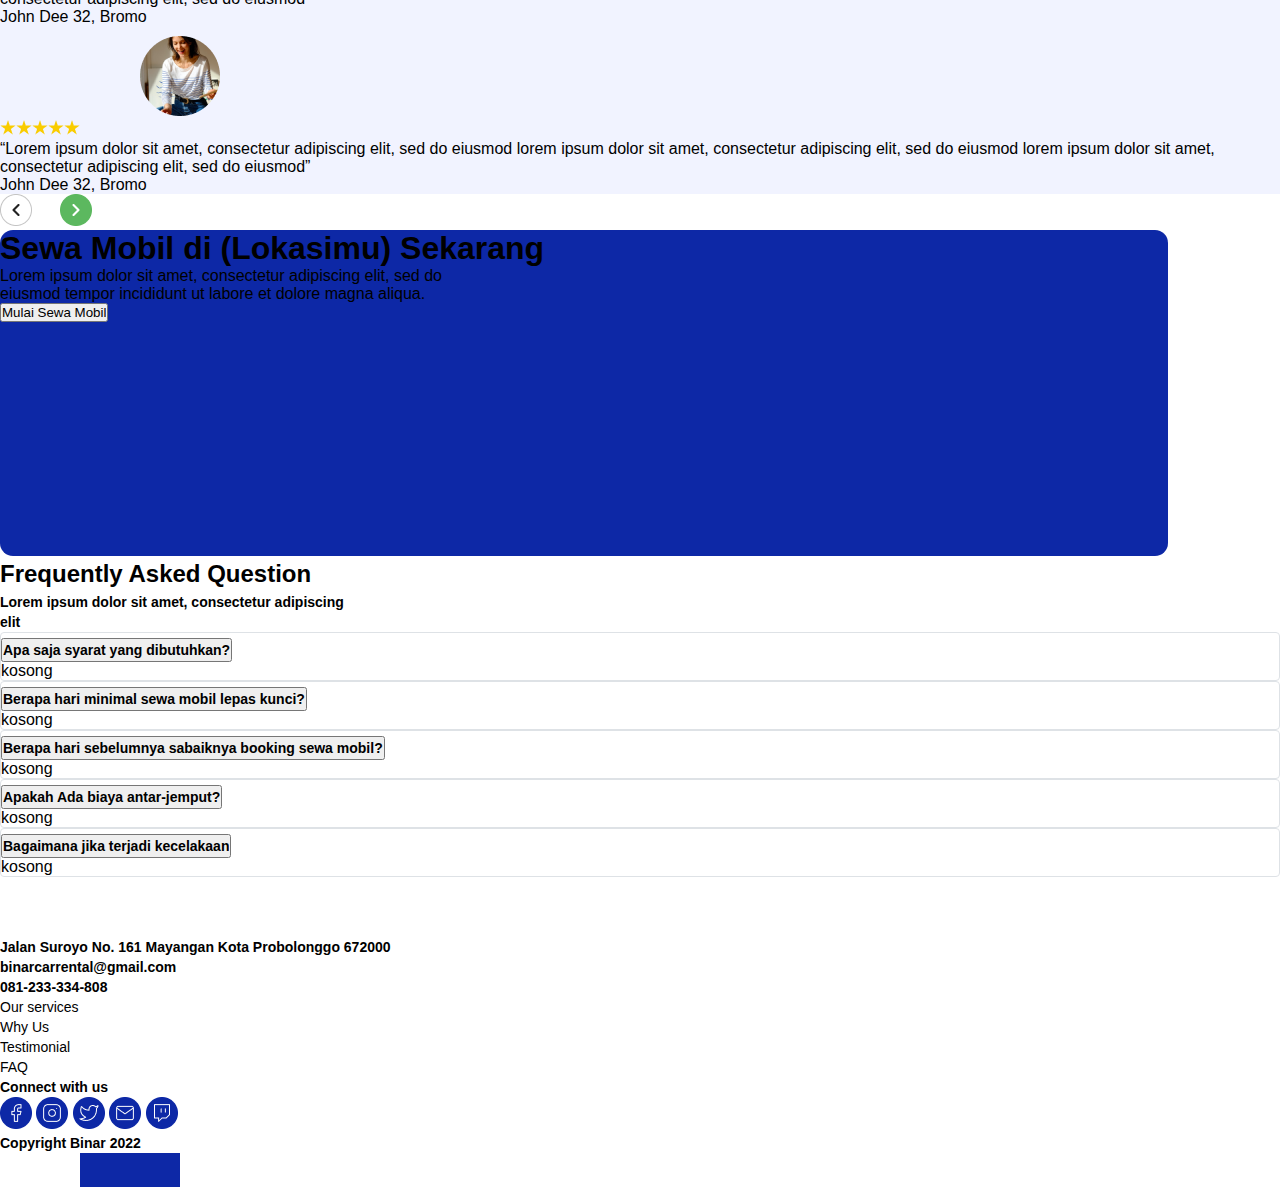
==== commit 2d133bbc: "rapihindikit" ====
--- a/index.html
+++ b/index.html
@@ -1,386 +1,423 @@
 <!doctype html>
 <html lang="en">
-  <head>
-    <!-- Required meta tags -->
-    <meta charset="utf-8">
-    <meta name="viewport" content="width=device-width, initial-scale=1">
-
-    <!-- Bootstrap CSS -->
-    <link href="https://cdn.jsdelivr.net/npm/bootstrap@5.1.3/dist/css/bootstrap.min.css" rel="stylesheet" integrity="sha384-1BmE4kWBq78iYhFldvKuhfTAU6auU8tT94WrHftjDbrCEXSU1oBoqyl2QvZ6jIW3" crossorigin="anonymous">
-    <link rel="stylesheet" href="style.css/styles.css">
-    <link rel="stylesheet" href="https://cdn.jsdelivr.net/npm/bootstrap-icons@1.10.2/font/bootstrap-icons.css">
-    <link rel="stylesheet" href="https://cdnjs.cloudflare.com/ajax/libs/font-awesome/6.2.1/css/all.min.css">
-    <title>Binar Rent Car</title>
-  </head>
-  <body>
-
-    <!-- Nav -->
-        <nav class="navbar navbar-expand-md p-3 fixed-top">
-            <div class="container">
-              <a class="navbar-brand" href="#"></a>
-              <button class="navbar-toggler" href="#offcanvasExample" role="button" data-bs-toggle="offcanvas" aria-controls="offcanvasExample">
-                <span class="navbar-toggler-icon"><i class="bi bi-list"></i></span>
-              </button>
-              <!-- offcanvas -->
-              <div class="offcanvas offcanvas-end" tabindex="-1" id="offcanvasExample" aria-labelledby="offcanvasExampleLabel">
-                <div class="offcanvas-header offset-md-4">
-                  <h5 class="offcanvas-title fw-bolder p-3" id="offcanvasExample">BCR</h5>
-                  <button type="button" class="btn-close btn-close-dark" data-bs-dismiss="offcanvas" aria-label="Close"></button>
-                </div>
-                <div class="offcanvas-body">
-                    <ul class="navbar-nav m-auto mb-2 mb-lg-0 me-5 fw-bold fs-5">
-                        <li class="nav-item px-3">
-                          <a class="nav-link active" href="#services">Our Services</a>
-                        </li>
-                        <li class="nav-item px-3">
-                          <a class="nav-link active" href="#whyus">Why Us</a>
-                        </li>
-                        <li class="nav-item px-3">
-                          <a class="nav-link active" href="#testimony">Testimonial</a>
-                        </li>
-                        <li class="nav-item px-3">
-                          <a class="nav-link active" href="#faq">FAQ</a>
-                        </li>
-                      </ul>
-                </div>
-              </div>
-            <!-- offcanvas -->
-            </div>
-          </nav>
-    <!-- Nav -->
-
-    <!-- Hero -->
-    <section id="banner" class="hero">
-      <div class="container mb-1 banner">
-        <div class="row pt-5 mt-5">
-          <div class="col-sm-6 col-sm-offset-1">
-            <h1 class="fw-bold lh-lg mt-5">
-              Sewa & Rental Mobil Terbaik di kawasan (Lokasimu)
-            </h1>
-            <p class="fs-5 mt-3 fw-bold lh-lg">
-              Selamat datang di Binar Car Rental. Kami menyediakan mobil kualitas terbaik dengan harga terjangkau.
-              Selalu siap melayani kebutuhanmu untuk sewa mobil selama 24 jam.
-            </p>
-            <button type="button" class="btn btn-success fw-bold mb-xxl-5 mb-3">Mulai Sewa Mobil</button>
-          </div>
-          <div class="col-sm-6 pt-5 h-100">
-            <img src="Asset/img_car-bg.png" alt="mobil" class="bg position-absolute img-fluid overflow-hidden">
-          </div>
-        </div>
-      </div>
-    </section>
-    <!-- Hero -->
-
-    <!-- Our Services -->
-    <section id="services" class="ourservices">
-      <div class="container pt-5 mt-5">
-        <div class="row justi-content-start">
-          <div class="col-md-6 mb-5">
-            <img src="Asset/img_service.png" alt="image-services" class="img-fluid ms-5 img-services">
-          </div>
-          <div class="col-md-6 mt-5 services-text">
-            <h2 class="mb-4 fw-bold">Best Car Rental for any kind of trip in (Lokasimu)!</h2>
-            <p class="fw-bold">
-              Sewa mobil di (Lokasimu) bersama Binar Car Rental jaminan harga lebih murah dibandingkan yang lain, kondisi mobil baru, serta kualitas pelayanan terbaik untuk perjalanan wisata, bisnis, wedding, meeting, dll.
-            </p>
+
+<head>
+  <!-- Required meta tags -->
+  <meta charset="utf-8">
+  <meta name="viewport" content="width=device-width, initial-scale=1">
+
+  <!-- Bootstrap CSS -->
+  <link href="https://cdn.jsdelivr.net/npm/bootstrap@5.1.3/dist/css/bootstrap.min.css" rel="stylesheet"
+    integrity="sha384-1BmE4kWBq78iYhFldvKuhfTAU6auU8tT94WrHftjDbrCEXSU1oBoqyl2QvZ6jIW3" crossorigin="anonymous">
+  <link rel="stylesheet" href="style.css/styles.css">
+  <link rel="stylesheet" href="https://cdn.jsdelivr.net/npm/bootstrap-icons@1.10.2/font/bootstrap-icons.css">
+  <link rel="stylesheet" href="https://cdnjs.cloudflare.com/ajax/libs/font-awesome/6.2.1/css/all.min.css">
+  <title>Binar Rent Car</title>
+</head>
+
+<body>
+
+  <!-- Nav -->
+  <nav class="navbar navbar-expand-md p-3 fixed-top">
+    <div class="container">
+      <a class="navbar-brand" href="#"></a>
+      <button class="navbar-toggler" href="#offcanvasExample" role="button" data-bs-toggle="offcanvas"
+        aria-controls="offcanvasExample">
+        <span class="navbar-toggler-icon"><i class="bi bi-list"></i></span>
+      </button>
+      <!-- offcanvas -->
+      <div class="offcanvas offcanvas-end" tabindex="-1" id="offcanvasExample" aria-labelledby="offcanvasExampleLabel">
+        <div class="offcanvas-header offset-md-4">
+          <h5 class="offcanvas-title fw-bolder p-3" id="offcanvasExample">BCR</h5>
+          <button type="button" class="btn-close btn-close-dark" data-bs-dismiss="offcanvas"
+            aria-label="Close"></button>
+        </div>
+        <div class="offcanvas-body">
+          <ul class="navbar-nav m-auto mb-2 mb-lg-0 me-5 fw-bold fs-5">
+            <li class="nav-item px-3">
+              <a class="nav-link active" href="#services">Our Services</a>
+            </li>
+            <li class="nav-item px-3">
+              <a class="nav-link active" href="#whyus">Why Us</a>
+            </li>
+            <li class="nav-item px-3">
+              <a class="nav-link active" href="#testimony">Testimonial</a>
+            </li>
+            <li class="nav-item px-3">
+              <a class="nav-link active" href="#faq">FAQ</a>
+            </li>
+          </ul>
+        </div>
+      </div>
+      <!-- offcanvas -->
+    </div>
+  </nav>
+  <!-- Nav -->
+
+  <!-- Hero -->
+  <section id="container" class="hero">
+    <div class="container mb-1 banner">
+      <div class="row pt-5 mt-5">
+        <div class="col-sm-6 col-sm-offset-1 hero">
+          <h1 class="fw-bold lh-lg mt-5">
+            Sewa & Rental Mobil Terbaik di kawasan (Lokasimu)
+          </h1>
+          <p class="fs-5 mt-3 fw-bold lh-lg">
+            Selamat datang di Binar Car Rental. Kami menyediakan mobil kualitas terbaik dengan harga terjangkau.
+            Selalu siap melayani kebutuhanmu untuk sewa mobil selama 24 jam.
+          </p>
+          <button type="button" class="btn btn-success fw-bold mb-xxl-5 mb-3">Mulai Sewa Mobil</button>
+        </div>
+        <div class="col-sm-6 pt-5">
+          <img src="Asset/img_car-bg.png" alt="mobil" class="bg position-absolute img-fluid overflow-hidden">
+        </div>
+      </div>
+    </div>
+  </section>
+  <!-- Hero -->
+
+  <!-- Our Services -->
+  <section id="services" class="ourservices">
+    <div class="container pt-5 mt-5">
+      <div class="row justi-content-start">
+        <div class="col-md-6 mb-5">
+          <img src="Asset/img_service.png" alt="image-services" class="img-fluid ms-5 img-services">
+        </div>
+        <div class="col-md-6 mt-5 services-text">
+          <h2 class="mb-4 fw-bold">Best Car Rental for any kind of trip in (Lokasimu)!</h2>
+          <p class="fw-bold">
+            Sewa mobil di (Lokasimu) bersama Binar Car Rental jaminan harga lebih murah dibandingkan yang lain, kondisi
+            mobil baru, serta kualitas pelayanan terbaik untuk perjalanan wisata, bisnis, wedding, meeting, dll.
+          </p>
           <ul class="list-icon">
             <li>
-              <p class="fw-bold mb-2"><img src="Asset/icon centang .png" alt="check" class="me-3">Sewa Mobil Dengan Supir di Bali 12 Jam</p>
+              <p class="fw-bold mb-2"><img src="Asset/icon centang .png" alt="check" class="me-3">Sewa Mobil Dengan
+                Supir di Bali 12 Jam</p>
             </li>
             <li>
-              <p class="fw-bold mb-2"><img src="Asset/icon centang .png" alt="check" class="me-3">Sewa Mobil Lepas Kunci di Bali 24 Jam</p>
+              <p class="fw-bold mb-2"><img src="Asset/icon centang .png" alt="check" class="me-3">Sewa Mobil Lepas Kunci
+                di Bali 24 Jam</p>
             </li>
             <li>
-              <p class="fw-bold mb-2"><img src="Asset/icon centang .png" alt="check" class="me-3">Sewa Mobil Jangka Panjang Bulanan</p>
+              <p class="fw-bold mb-2"><img src="Asset/icon centang .png" alt="check" class="me-3">Sewa Mobil Jangka
+                Panjang Bulanan</p>
             </li>
             <li>
-              <p class="fw-bold mb-2"><img src="Asset/icon centang .png" alt="check" class="me-3">Gratis Antar - Jemput Mobil di Bandara</p>
+              <p class="fw-bold mb-2"><img src="Asset/icon centang .png" alt="check" class="me-3">Gratis Antar - Jemput
+                Mobil di Bandara</p>
             </li>
             <li>
-              <p class="fw-bold mb-2"><img src="Asset/icon centang .png" alt="check" class="me-3">Layanan Airport Transfer / Drop In Out</p>
+              <p class="fw-bold mb-2"><img src="Asset/icon centang .png" alt="check" class="me-3">Layanan Airport
+                Transfer / Drop In Out</p>
             </li>
           </ul>
-          </div>
-        </div>
-      </div>
-    </section>
-    <!-- Our Services -->
-
-    <!-- Why Us -->
-    <section id="whyus" class="card-whyus">
-      <div class="container pt-5 mt-5 mb-5 pb-5">
-        <div class="row">
-            <div class="col-12 text-start">
-                <h2 class="fw-bold fs-2">Why Us</h2>
-                <span class="sub-title fw-bolder">Mengapa harus pilih Binar Car Rental?</span>
-            </div>
-            <div class="row mt-4 d-flex flex-row justify-content-evenly">
-              <div class="col-sm-3">
-                <div class="card h-100">
-                  <div class="card-body">
-                    <h5 class="card-title"><img src="Asset/icon_complete.png" alt=""></h5>
-                    <p class="card-text mt-3 fw-bold">Mobil Lengkap</p>
-                    <span class="card-texty">Tersedia banyak pilihan mobil, kondisi masih baru, bersih dan terawat</span>
+        </div>
+      </div>
+    </div>
+  </section>
+  <!-- Our Services -->
+
+  <!-- Why Us -->
+  <section id="whyus" class="card-whyus">
+    <div class="container pt-5 mt-5 mb-5 pb-5">
+      <div class="row">
+        <div class="col-12 text-start">
+          <h2 class="fw-bold fs-2">Why Us</h2>
+          <span class="sub-title fw-bolder">Mengapa harus pilih Binar Car Rental?</span>
+        </div>
+        <div class="row mt-4 d-flex flex-row justify-content-evenly">
+          <div class="col-sm-3">
+            <div class="card h-100">
+              <div class="card-body">
+                <h5 class="card-title"><img src="Asset/icon_complete.png" alt=""></h5>
+                <p class="card-text mt-3 fw-bold">Mobil Lengkap</p>
+                <span class="card-texty">Tersedia banyak pilihan mobil, kondisi masih baru, bersih dan terawat</span>
+              </div>
+            </div>
+          </div>
+          <div class="col-sm-3">
+            <div class="card h-100">
+              <div class="card-body">
+                <h5 class="card-title"><img src="Asset/icon_price.png" alt=""></h5>
+                <p class="card-text mt-3 fw-bold">Harga Murah</p>
+                <span class="card-texty">Harga murah dan bersaing, bisa bandingkan harga kami dengan rental mobil
+                  lain</span>
+              </div>
+            </div>
+          </div>
+          <div class="col-sm-3">
+            <div class="card h-100">
+              <div class="card-body">
+                <h5 class="card-title"><img src="Asset/icon_24hrs.png" alt=""></h5>
+                <p class="card-text mt-3 fw-bold">Layanan 24 Jam</p>
+                <span class="card-texty">Siap melayani kebutuhan Anda selama 24 jam nonstop. Kami juga tersedia di akhir
+                  minggu</span>
+              </div>
+            </div>
+          </div>
+          <div class="col-sm-3">
+            <div class="card h-100">
+              <div class="card-body">
+                <h5 class="card-title"><img src="Asset/icon_professional.png" alt=""></h5>
+                <p class="card-text mt-3 fw-bold">Sopir Professional</p>
+                <span class="card-texty">Sopir yang profesional, berpengalaman, jujur, ramah dan selalu tepat
+                  waktu</span>
+              </div>
+            </div>
+          </div>
+        </div>
+      </div>
+    </div>
+  </section>
+  <!-- Why Us -->
+
+  <!-- Testimoni -->
+  <section id="testimony">
+    <div class="container">
+      <div class="row text-center">
+        <div class="col-12 col-lg-12 col-md-12 col-sm-12">
+          <h1 class="fw-bold">Testimonial</h1>
+          <h6 class="fw-bold">Berbagai review positif dari para pelanggan kami</h6>
+        </div>
+      </div>
+    </div>
+  </section>
+  <section id="testi" class="testimonial">
+    <div class="container-fluid">
+      <div class="row g-5 justify-content-evenly d-flex flex-lg-row flex-nowrap">
+        <div class="col-lg-6">
+          <div class="card mt-5 mb-5 custom-card-testimoni">
+            <div class="row g-0">
+              <div class="col-2 col-md-4 mt-5 mb-5">
+                <img src="Asset/jinny.png" alt="jhon"
+                  class="jhon img-fluid position-absolute top-50 start-0 translate-middle">
+              </div>
+              <div class="col-6 col-md-7">
+                <div class="card-body d-flex flex-column">
+                  <div class="h-100">
+                    <img src="Asset/Rate.png" alt="rate" class="img-fluid mt-5">
+                    <p class="fw-bold mt-1">“Lorem ipsum dolor sit amet, consectetur adipiscing elit, sed do eiusmod
+                      lorem ipsum dolor sit amet, consectetur adipiscing elit,
+                      sed do eiusmod lorem ipsum dolor sit amet, consectetur adipiscing elit, sed do eiusmod”
+                      <br><span>John Dee 32, Bromo</span></p>
                   </div>
                 </div>
               </div>
-              <div class="col-sm-3">
-                <div class="card h-100">
-                  <div class="card-body">
-                    <h5 class="card-title"><img src="Asset/icon_price.png" alt=""></h5>
-                    <p class="card-text mt-3 fw-bold">Harga Murah</p>
-                    <span class="card-texty">Harga murah dan bersaing, bisa bandingkan harga kami dengan rental mobil lain</span>
+            </div>
+          </div>
+        </div>
+
+        <div class="col-lg-6">
+          <div class="card mt-5 mb-5 custom-card-testimoni">
+            <div class="row g-0">
+              <div class="col-2 col-md-4 mt-5 mb-5">
+                <img src="Asset/jhon.png" alt="jhon"
+                  class="jhon img-fluid position-absolute top-50 start-0 translate-middle">
+              </div>
+              <div class="col-6 col-md-7">
+                <div class="card-body d-flex flex-column">
+                  <div class="h-100">
+                    <img src="Asset/Rate.png" alt="rate" class="img-fluid mt-5">
+                    <p class="fw-bold mt-1">“Lorem ipsum dolor sit amet, consectetur adipiscing elit, sed do eiusmod
+                      lorem ipsum dolor sit amet, consectetur adipiscing elit,
+                      sed do eiusmod lorem ipsum dolor sit amet, consectetur adipiscing elit, sed do eiusmod”
+                      <br><span>John Dee 32, Bromo</span></p>
                   </div>
                 </div>
               </div>
-              <div class="col-sm-3">
-                <div class="card h-100">
-                  <div class="card-body">
-                    <h5 class="card-title"><img src="Asset/icon_24hrs.png" alt=""></h5>
-                    <p class="card-text mt-3 fw-bold">Layanan 24 Jam</p>
-                    <span class="card-texty">Siap melayani kebutuhan Anda selama 24 jam nonstop. Kami juga tersedia di akhir minggu</span>
+            </div>
+          </div>
+        </div>
+
+        <div class="col-lg-6">
+          <div class="card mt-5 mb-5 custom-card-testimoni">
+            <div class="row g-0">
+              <div class="col-2 col-md-4 mt-5 mb-5">
+                <img src="Asset/jinny.png" alt="jhon"
+                  class="jhon img-fluid position-absolute top-50 start-0 translate-middle">
+              </div>
+              <div class="col-6 col-md-7">
+                <div class="card-body d-flex flex-column">
+                  <div class="h-100">
+                    <img src="Asset/Rate.png" alt="rate" class="img-fluid mt-5">
+                    <p class="fw-bold mt-1">“Lorem ipsum dolor sit amet, consectetur adipiscing elit, sed do eiusmod
+                      lorem ipsum dolor sit amet, consectetur adipiscing elit,
+                      sed do eiusmod lorem ipsum dolor sit amet, consectetur adipiscing elit, sed do eiusmod”
+                      <br><span>John Dee 32, Bromo</span></p>
                   </div>
                 </div>
               </div>
-              <div class="col-sm-3">
-                <div class="card h-100">
-                  <div class="card-body">
-                    <h5 class="card-title"><img src="Asset/icon_professional.png" alt=""></h5>
-                    <p class="card-text mt-3 fw-bold">Sopir Professional</p>
-                    <span class="card-texty">Sopir yang profesional, berpengalaman, jujur, ramah dan selalu tepat waktu</span>
-                  </div>
-                </div>
-              </div>
-            </div>
-        </div>
-      </div>
-    </section>
-    <!-- Why Us -->
-    
-    <!-- Testimoni -->
-    <section id="testimony">
-      <div class="container">
-        <div class="row text-center">
-          <div class="col-12 col-lg-12 col-md-12 col-sm-12">
-            <h1 class="fw-bold">Testimonial</h1>
-            <h6 class="fw-bold">Berbagai review positif dari para pelanggan kami</h6>
-          </div>
-        </div>
-      </div>
-    </section>
-    <section id="testi" class="testimonial">
-      <div class="container-fluid">
-        <div class="row g-5 justify-content-evenly d-flex flex-lg-row flex-nowrap">
-          <div class="col-lg-6">
-            <div class="card mt-5 mb-5 custom-card-testimoni" >
-              <div class="row g-0">
-                <div class="col-2 col-md-4 mt-5 mb-5">
-                  <img src="Asset/jinny.png" alt="jhon" class="jhon img-fluid position-absolute top-50 start-0 translate-middle">
-                </div>
-                <div class="col-6 col-md-7">
-                  <div class="card-body d-flex flex-column">
-                    <div class="h-100">
-                      <img src="Asset/Rate.png" alt="rate" class="img-fluid mt-5">
-                      <p class="fw-bold mt-1">“Lorem ipsum dolor sit amet, consectetur adipiscing elit, sed do eiusmod lorem ipsum dolor sit amet, consectetur adipiscing elit, 
-                        sed do eiusmod lorem ipsum dolor sit amet, consectetur adipiscing elit, sed do eiusmod” <br><span>John Dee 32, Bromo</span></p>
-                    </div>
-                  </div>
-                </div>
-              </div>  
-            </div>
-          </div>
-
-          <div class="col-lg-6">
-            <div class="card mt-5 mb-5 custom-card-testimoni" >
-              <div class="row g-0">
-                <div class="col-2 col-md-4 mt-5 mb-5">
-                  <img src="Asset/jhon.png" alt="jhon" class="jhon img-fluid position-absolute top-50 start-0 translate-middle">
-                </div>
-                <div class="col-6 col-md-7">
-                  <div class="card-body d-flex flex-column">
-                    <div class="h-100">
-                      <img src="Asset/Rate.png" alt="rate" class="img-fluid mt-5">
-                      <p class="fw-bold mt-1">“Lorem ipsum dolor sit amet, consectetur adipiscing elit, sed do eiusmod lorem ipsum dolor sit amet, consectetur adipiscing elit, 
-                        sed do eiusmod lorem ipsum dolor sit amet, consectetur adipiscing elit, sed do eiusmod” <br><span>John Dee 32, Bromo</span></p>
-                    </div>
-                  </div>
-                </div>
-              </div>  
-            </div>
-          </div>
-
-          <div class="col-lg-6">
-            <div class="card mt-5 mb-5 custom-card-testimoni" >
-              <div class="row g-0">
-                <div class="col-2 col-md-4 mt-5 mb-5">
-                  <img src="Asset/jinny.png" alt="jhon" class="jhon img-fluid position-absolute top-50 start-0 translate-middle">
-                </div>
-                <div class="col-6 col-md-7">
-                  <div class="card-body d-flex flex-column">
-                    <div class="h-100">
-                      <img src="Asset/Rate.png" alt="rate" class="img-fluid mt-5">
-                      <p class="fw-bold mt-1">“Lorem ipsum dolor sit amet, consectetur adipiscing elit, sed do eiusmod lorem ipsum dolor sit amet, consectetur adipiscing elit, 
-                        sed do eiusmod lorem ipsum dolor sit amet, consectetur adipiscing elit, sed do eiusmod” <br><span>John Dee 32, Bromo</span></p>
-                    </div>
-                  </div>
-                </div>
-              </div>  
-            </div>
-          </div>
-
-        </div>
-        <div class="d-flex justify-content-evenly align-items-center">
-          <div class="btn di-pencet">
-            <button type="button" class="pencetKiri"><img src="Asset/Left button.png" alt="left"></button>
-            <button type="button" class="pencetKanan"><img src="Asset/Right button.png" alt="right"></button>
-          </div>
-        </div>
-      </div>
-    </section>
-    <!-- Testimoni -->
-
-    <!-- Call to action -->
-    <section id="CTA" class="calltoaction">
-      <div class="container cta pt-5 mt-5">
-        <div class="row pt-3 ">
-          <div class="col-lg-12 col-sm-4">
-            <h1 class="text-center text-white">Sewa Mobil di (Lokasimu) Sekarang</h1>
-            <p class="text-center text-white pt-2 fw-bold">Lorem ipsum dolor sit amet, consectetur adipiscing elit, sed do <br> eiusmod tempor incididunt ut labore et dolore magna aliqua. </p>
-            <div class="row justify-content-center pt-5 mb-5">
-              <div class="col-lg-2 col-sm-3 custom-btn overflow-hidden">
-                <a href="CariMobil.html"><button type="button" class="btn btn-success fw-bold" >Mulai Sewa Mobil</button></a>
-              </div>
-            </div>
-          </div>
-        </div>
-      </div>
-    </section>
-    <!-- Call to action -->
-
-    <!-- FAQ -->
-    <section id="faq" class="frequentlyquestion">
-      <div class="container">
-        <div class="row mt-5 pt-5">
-          <div class="col-lg-6 col-sm-6">
-            <h1 class="faq-texty">Frequently Asked Question</h1>
-            <p class="faq-textyy">Lorem ipsum dolor sit amet, consectetur adipiscing <br> elit</p>
-          </div>
-          <div class="col-lg-6 col-sm-6">
-            <div class="accordion" id="accordionExamples">
-              <div class="accordion-item mb-2">
-                <h2 class="accordion-header mb-0">
-                  <button type="button" class="accordion-button collapsed accordion-text" data-bs-toggle="collapse" data-bs-target="#accordion-one">Apa saja syarat yang dibutuhkan?            
-                  </button>
-                </h2>
-                <div id="accordion-one" class="accordion-collapse collapse" data-bs-parent="#accordionExamples">
-                  <div class="accordion-body">
-                    <p>kosong</p>
-                  </div>
-                </div>
-              </div>
-              
-              <div class="accordion-item mb-2 border">
-                <h2 class="accordion-header mb-0">
-                  <button type="button" class="accordion-button collapsed accordion-text" data-bs-toggle="collapse" data-bs-target="#accordion-two">Berapa hari minimal sewa mobil lepas kunci?            
-                  </button>
-                </h2>
-                <div id="accordion-two" class="accordion-collapse collapse" data-bs-parent="#accordionExamples">
-                  <div class="accordion-body">
-                    <p>kosong</p>
-                  </div>
-                </div>
-              </div>
-        
-              <div class="accordion-item mb-2 border">
-                <h2 class="accordion-header mb-0">
-                  <button type="button" class="accordion-button collapsed accordion-text" data-bs-toggle="collapse" data-bs-target="#accordion-three">Berapa hari sebelumnya sabaiknya booking sewa mobil?           
-                  </button>
-                </h2>
-                <div id="accordion-three" class="accordion-collapse collapse" data-bs-parent="#accordionExamples">
-                  <div class="accordion-body">
-                    <p>kosong</p>
-                  </div>
-                </div>
-              </div>
-        
-              <div class="accordion-item mb-2 border">
-                <h2 class="accordion-header mb-0">
-                  <button type="button" class="accordion-button collapsed accordion-text" data-bs-toggle="collapse" data-bs-target="#accordion-four">Apakah Ada biaya antar-jemput?            
-                  </button>
-                </h2>
-                <div id="accordion-four" class="accordion-collapse collapse" data-bs-parent="#accordionExamples">
-                  <div class="accordion-body">
-                    <p>kosong</p>
-                  </div>
-                </div>
-              </div>
-        
-              <div class="accordion-item mb-2 border">
-                <h2 class="accordion-header mb-0">
-                  <button type="button" class="accordion-button collapsed accordion-text" data-bs-toggle="collapse" data-bs-target="#accordion-five">Bagaimana jika terjadi kecelakaan            
-                  </button>
-                </h2>
-                <div id="accordion-five" class="accordion-collapse collapse" data-bs-parent="#accordionExamples">
-                  <div class="accordion-body">
-                    <p>kosong</p>
-                  </div>
-                </div>
-              </div>
-        
-            </div>
-          </div>
-        </div>
-      </div>
-    </section>
-    <!-- FAQ -->
-
-
-    <!-- Footer -->
-    <footer class=" pt-5 pb-4">
-      <div class="container text-center text-sm-start text-sm-left">
-        <div class="row text-center text-sm-left">
-          <div class="col-md-3 col-lg-3 col-xl-3  mt-3">
-            <p class="text-lg-start text-sm-start text-footer">Jalan Suroyo No. 161 Mayangan Kota Probolonggo 672000</p>
-            <p class="text-lg-start text-footer">binarcarrental@gmail.com</p>
-            <p class="text-lg-start text-footer">081-233-334-808</p>
-          </div>
-          <div class="col-sm-2 col-lg-2 col-xl-2 mx-auto mt-3">
-            <p>
-              <a href="#services" class="text-black text-footer1" style="text-decoration: none;">Our services</a>
-            </p>
-            <p>
-              <a href="#whyus" class="text-black text-footer1" style="text-decoration: none;">Why Us</a>
-            </p>
-            <p>
-              <a href="#testimony" class="text-black text-footer1" style="text-decoration: none;">Testimonial</a>
-            </p>
-            <p>
-              <a href="#faq" class="text-black text-footer1" style="text-decoration: none;">FAQ</a>
-            </p>
-          </div>
-          <div class="col-sm-4 col-lg-4 col-xl-3 mx-auto mt-3">
-            <h5 class="text-uppercase mb-4 text-footer2">Connect with us</h5>
-            <img src="Asset/icon_facebook.png" alt="facebook">
-            <img src="Asset/icon_instagram.png" alt="instagram">
-            <img src="Asset/icon_twitter.png" alt="twitter">
-            <img src="Asset/icon_mail.png" alt="mail">
-            <img src="Asset/icon_twitch.png" alt="twitch">
-          </div>
-          <div class="col-sm-4 col-lg-3 col-xl-3 mx-auto mt-3">
-            <p class="text-uppercase mb-4 text-footer2">Copyright Binar 2022</p>
-            <p class="brand-logo m-auto"></p>
-          </div>
-          </div>
-        </div>
-      </div>
-    </footer>
-    <!-- Footer -->
-
-
-
-  <script src="https://cdn.jsdelivr.net/npm/bootstrap@5.1.3/dist/js/bootstrap.bundle.min.js" integrity="sha384-ka7Sk0Gln4gmtz2MlQnikT1wXgYsOg+OMhuP+IlRH9sENBO0LRn5q+8nbTov4+1p" crossorigin="anonymous"></script>
-  <script src="https://cdn.jsdelivr.net/npm/@popperjs/core@2.10.2/dist/umd/popper.min.js" integrity="sha384-7+zCNj/IqJ95wo16oMtfsKbZ9ccEh31eOz1HGyDuCQ6wgnyJNSYdrPa03rtR1zdB" crossorigin="anonymous"></script>
-  <script src="https://cdn.jsdelivr.net/npm/bootstrap@5.1.3/dist/js/bootstrap.min.js" integrity="sha384-QJHtvGhmr9XOIpI6YVutG+2QOK9T+ZnN4kzFN1RtK3zEFEIsxhlmWl5/YESvpZ13" crossorigin="anonymous"></script>
-
-  </body>
+            </div>
+          </div>
+        </div>
+
+      </div>
+      <div class="d-flex justify-content-evenly align-items-center">
+        <div class="btn di-pencet">
+          <button type="button" class="pencetKiri"><img src="Asset/Left button.png" alt="left"></button>
+          <button type="button" class="pencetKanan"><img src="Asset/Right button.png" alt="right"></button>
+        </div>
+      </div>
+    </div>
+  </section>
+  <!-- Testimoni -->
+
+  <!-- Call to action -->
+  <section id="CTA" class="calltoaction">
+    <div class="container cta pt-5 mt-5">
+      <div class="row pt-3 ">
+        <div class="col-lg-12 col-sm-4">
+          <h1 class="text-center text-white">Sewa Mobil di (Lokasimu) Sekarang</h1>
+          <p class="text-center text-white pt-2 fw-bold">Lorem ipsum dolor sit amet, consectetur adipiscing elit, sed do
+            <br> eiusmod tempor incididunt ut labore et dolore magna aliqua. </p>
+          <div class="row justify-content-center pt-5 mb-5">
+            <div class="col-lg-2 col-sm-3 custom-btn overflow-hidden">
+              <a href="CariMobil.html"><button type="button" class="btn btn-success fw-bold">Mulai Sewa
+                  Mobil</button></a>
+            </div>
+          </div>
+        </div>
+      </div>
+    </div>
+  </section>
+  <!-- Call to action -->
+
+  <!-- FAQ -->
+  <section id="faq" class="frequentlyquestion">
+    <div class="container">
+      <div class="row mt-5 pt-5">
+        <div class="col-lg-6 col-sm-6">
+          <h1 class="faq-texty">Frequently Asked Question</h1>
+          <p class="faq-textyy">Lorem ipsum dolor sit amet, consectetur adipiscing <br> elit</p>
+        </div>
+        <div class="col-lg-6 col-sm-6">
+          <div class="accordion" id="accordionExamples">
+            <div class="accordion-item mb-2">
+              <h2 class="accordion-header mb-0">
+                <button type="button" class="accordion-button collapsed accordion-text" data-bs-toggle="collapse"
+                  data-bs-target="#accordion-one">Apa saja syarat yang dibutuhkan?
+                </button>
+              </h2>
+              <div id="accordion-one" class="accordion-collapse collapse" data-bs-parent="#accordionExamples">
+                <div class="accordion-body">
+                  <p>kosong</p>
+                </div>
+              </div>
+            </div>
+
+            <div class="accordion-item mb-2 border">
+              <h2 class="accordion-header mb-0">
+                <button type="button" class="accordion-button collapsed accordion-text" data-bs-toggle="collapse"
+                  data-bs-target="#accordion-two">Berapa hari minimal sewa mobil lepas kunci?
+                </button>
+              </h2>
+              <div id="accordion-two" class="accordion-collapse collapse" data-bs-parent="#accordionExamples">
+                <div class="accordion-body">
+                  <p>kosong</p>
+                </div>
+              </div>
+            </div>
+
+            <div class="accordion-item mb-2 border">
+              <h2 class="accordion-header mb-0">
+                <button type="button" class="accordion-button collapsed accordion-text" data-bs-toggle="collapse"
+                  data-bs-target="#accordion-three">Berapa hari sebelumnya sabaiknya booking sewa mobil?
+                </button>
+              </h2>
+              <div id="accordion-three" class="accordion-collapse collapse" data-bs-parent="#accordionExamples">
+                <div class="accordion-body">
+                  <p>kosong</p>
+                </div>
+              </div>
+            </div>
+
+            <div class="accordion-item mb-2 border">
+              <h2 class="accordion-header mb-0">
+                <button type="button" class="accordion-button collapsed accordion-text" data-bs-toggle="collapse"
+                  data-bs-target="#accordion-four">Apakah Ada biaya antar-jemput?
+                </button>
+              </h2>
+              <div id="accordion-four" class="accordion-collapse collapse" data-bs-parent="#accordionExamples">
+                <div class="accordion-body">
+                  <p>kosong</p>
+                </div>
+              </div>
+            </div>
+
+            <div class="accordion-item mb-2 border">
+              <h2 class="accordion-header mb-0">
+                <button type="button" class="accordion-button collapsed accordion-text" data-bs-toggle="collapse"
+                  data-bs-target="#accordion-five">Bagaimana jika terjadi kecelakaan
+                </button>
+              </h2>
+              <div id="accordion-five" class="accordion-collapse collapse" data-bs-parent="#accordionExamples">
+                <div class="accordion-body">
+                  <p>kosong</p>
+                </div>
+              </div>
+            </div>
+
+          </div>
+        </div>
+      </div>
+    </div>
+  </section>
+  <!-- FAQ -->
+
+
+  <!-- Footer -->
+  <footer class=" pt-5 pb-4">
+    <div class="container text-center text-sm-start text-sm-left">
+      <div class="row text-center text-sm-left">
+        <div class="col-md-3 col-lg-3 col-xl-3  mt-3">
+          <p class="text-lg-start text-sm-start text-footer">Jalan Suroyo No. 161 Mayangan Kota Probolonggo 672000</p>
+          <p class="text-lg-start text-footer">binarcarrental@gmail.com</p>
+          <p class="text-lg-start text-footer">081-233-334-808</p>
+        </div>
+        <div class="col-sm-2 col-lg-2 col-xl-2 mx-auto mt-3">
+          <p>
+            <a href="#services" class="text-black text-footer1" style="text-decoration: none;">Our services</a>
+          </p>
+          <p>
+            <a href="#whyus" class="text-black text-footer1" style="text-decoration: none;">Why Us</a>
+          </p>
+          <p>
+            <a href="#testimony" class="text-black text-footer1" style="text-decoration: none;">Testimonial</a>
+          </p>
+          <p>
+            <a href="#faq" class="text-black text-footer1" style="text-decoration: none;">FAQ</a>
+          </p>
+        </div>
+        <div class="col-sm-4 col-lg-4 col-xl-3 mx-auto mt-3">
+          <h5 class="text-uppercase mb-4 text-footer2">Connect with us</h5>
+          <img src="Asset/icon_facebook.png" alt="facebook">
+          <img src="Asset/icon_instagram.png" alt="instagram">
+          <img src="Asset/icon_twitter.png" alt="twitter">
+          <img src="Asset/icon_mail.png" alt="mail">
+          <img src="Asset/icon_twitch.png" alt="twitch">
+        </div>
+        <div class="col-sm-4 col-lg-3 col-xl-3 mx-auto mt-3">
+          <p class="text-uppercase mb-4 text-footer2">Copyright Binar 2022</p>
+          <p class="brand-logo m-auto"></p>
+        </div>
+      </div>
+    </div>
+    </div>
+  </footer>
+  <!-- Footer -->
+
+
+
+  <script src="https://cdn.jsdelivr.net/npm/bootstrap@5.1.3/dist/js/bootstrap.bundle.min.js"
+    integrity="sha384-ka7Sk0Gln4gmtz2MlQnikT1wXgYsOg+OMhuP+IlRH9sENBO0LRn5q+8nbTov4+1p" crossorigin="anonymous">
+  </script>
+  <script src="https://cdn.jsdelivr.net/npm/@popperjs/core@2.10.2/dist/umd/popper.min.js"
+    integrity="sha384-7+zCNj/IqJ95wo16oMtfsKbZ9ccEh31eOz1HGyDuCQ6wgnyJNSYdrPa03rtR1zdB" crossorigin="anonymous">
+  </script>
+  <script src="https://cdn.jsdelivr.net/npm/bootstrap@5.1.3/dist/js/bootstrap.min.js"
+    integrity="sha384-QJHtvGhmr9XOIpI6YVutG+2QOK9T+ZnN4kzFN1RtK3zEFEIsxhlmWl5/YESvpZ13" crossorigin="anonymous">
+  </script>
+
+</body>
+
 </html>--- a/style.css/styles.css
+++ b/style.css/styles.css
@@ -47,15 +47,26 @@
 
 
 .navbar {
-    background-color: #F1F3FF;
+    background: #F1F3FF;
 }
 
 /* hero banner */
-.hero, .banner {
-    background-color: #F1F3FF;
+.hero  {
+    background: #F1F3FF;
+    position: relative;
+    
+}
+
+.bg {
+    position: absolute;
+    background-size: cover;
 }
 
 /* Our Services */
+#services {
+    position: relative;
+}
+
 h2 {
     font-size: 24px;
 }
@@ -118,9 +129,11 @@
         width: 328px;
         height: 420px;
     }
-    
-}
-
+    .containerz {
+        max-height: 657px;
+    }
+
+}
 
 /* Faq Section */
 .faq-texty {
@@ -193,18 +206,144 @@
 }
 
 /* Cari Mobil Form Style */
-.btn-customform {
-    margin-top: 21px;
+.text-styler {
+    font-family: 'arial';
+    font-style: normal;
+    font-weight: 300;
+    font-size: 12px;
+    line-height: 18px;
+    color: #3C3C3C;
+}
+
+.customlabel {
+    position: relative;
+    width: 195px;
+}
+
+.btn-customize {
+    display: flex;
+    justify-content: center;
+    align-self: start;
+    margin-top: 23px;
+    
+}
+
+.btn-customformer {
+    display: inline-flex;
+    justify-content: center;
+    align-items: center;
+    gap: 10px;
+    width: 92px;
+    height: 36px;
+    background: #5CB85F;
+    border-radius: 2px;
+    border: none;
+    font-family: 'Arial';
+    font-style: normal;
+    font-weight: 700;
+    font-size: 14px;
+    line-height: 20px;
+}
+
+.linkhilang {
+    text-decoration: none;
 }
 
 .booking {
     position: relative;
-    margin-top: -75px;
+    margin-top: -70px;
     z-index: 1;
 }
 
 .bookingborder {
+    width: 1047px;
     border-radius: 15px;
     box-shadow: 0px 10px 10px rgba(0, 0, 0, 0.15);
     background: white;
+}
+
+/* HasilPencarian */
+.bgkosongbiru {
+    width: 100hv;
+    height: 266px;
+    background: #F1F3FF;
+}
+
+.card-luar {
+    box-shadow: 0px 0px 4px rgba(0, 0, 0, 0.15);
+    border-radius: 8px;
+}
+
+.testcardcar {
+    position: relative;
+    height: 478px;
+    overflow: hidden;
+}
+
+.card-car-btn {
+    width: 300px;
+    height: 48px;
+    background: #5CB85F;
+    border-radius: 2px;
+    box-sizing: border-box;
+    border: none;
+    margin: auto;
+    margin-bottom: 25px !important;
+}
+
+.innova-img {
+    object-fit: cover;
+    width: 270px;
+    height: 160px;
+    margin-left: 35px;
+}
+
+.innova-style-text-span {
+    font-family: 'Arial';
+    font-style: normal;
+    font-weight: 400;
+    font-size: 14px;
+    line-height: 20px;
+}
+
+.innova-style-text-h5 {
+    font-family: 'Arial';
+    font-style: normal;
+    font-weight: 700;
+    font-size: 16px;
+    line-height: 24px;
+}
+
+.innova-style-text-p {
+    font-family: 'Arial';
+    font-style: normal;
+    font-weight: 700;
+    font-size: 14px;
+    line-height: 20px;
+}
+
+.asd {
+    background-image: url(/Asset/fi_check-circle.png);
+    object-fit: cover;
+}
+
+.btn-edit {
+    display: flex;
+    flex-direction: row;
+    justify-content: center;
+    align-items: center;
+    border: 1px solid #0D28A6;
+    border-radius: 2px;
+    color: #0D28A6;
+    font-weight: 700;
+    margin-top: 65px;
+    margin-left: 10px;
+}
+
+.custom-h5-pencarian {
+    font-family: 'Arial';
+    font-style: normal;
+    font-weight: 700;
+    font-size: 14px;
+    line-height: 20px;
 }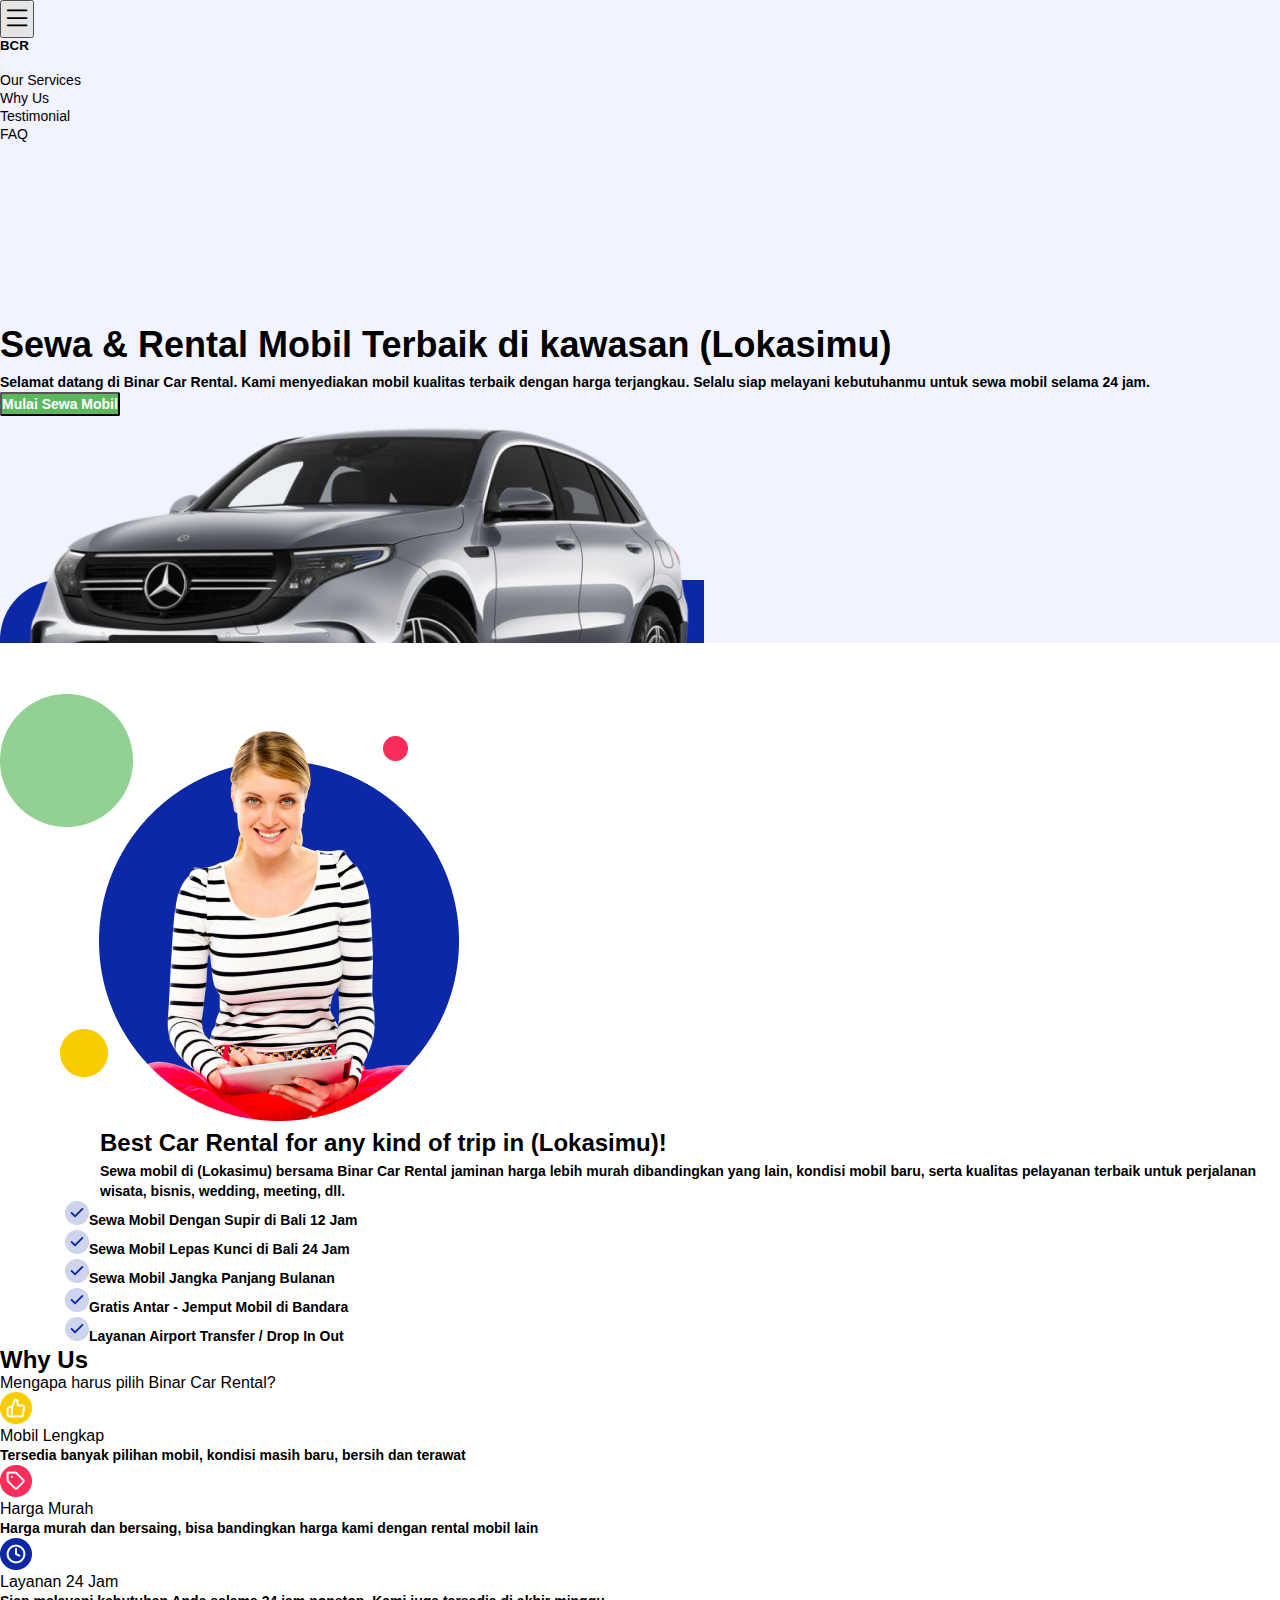
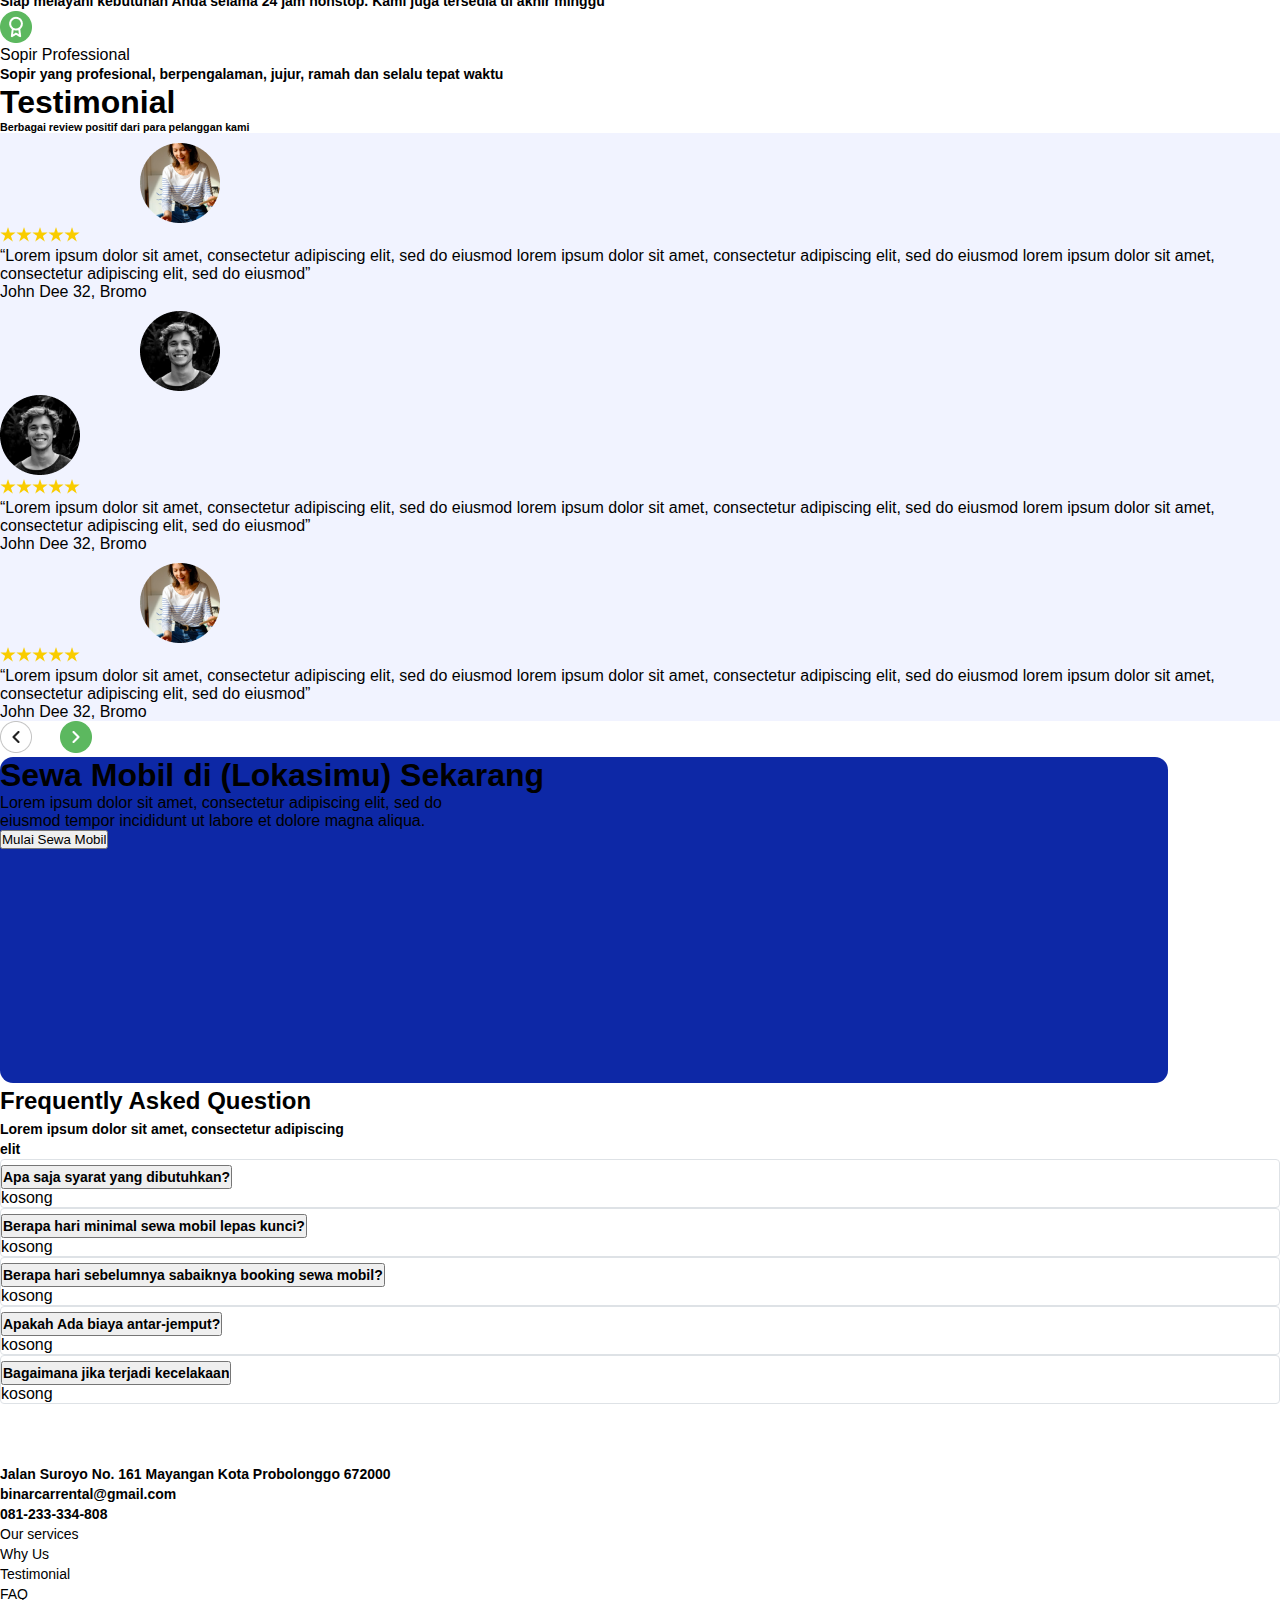
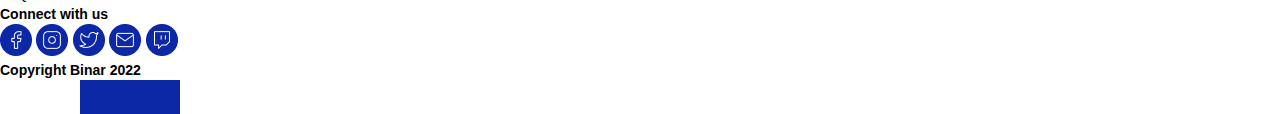
==== commit 61a85922: "Final/slicing/pisahcss/perpage" ====
--- a/index.html
+++ b/index.html
@@ -56,20 +56,20 @@
 
   <!-- Hero -->
   <section id="container" class="hero">
-    <div class="container mb-1 banner">
-      <div class="row pt-5 mt-5">
-        <div class="col-sm-6 col-sm-offset-1 hero">
-          <h1 class="fw-bold lh-lg mt-5">
+    <div class="container mb-1 banner ">
+      <div class="row custom-margin">
+        <div class="col-sm-6 margin-text">
+          <h1 class="text-styled">
             Sewa & Rental Mobil Terbaik di kawasan (Lokasimu)
           </h1>
-          <p class="fs-5 mt-3 fw-bold lh-lg">
+          <p class="text-styledd">
             Selamat datang di Binar Car Rental. Kami menyediakan mobil kualitas terbaik dengan harga terjangkau.
             Selalu siap melayani kebutuhanmu untuk sewa mobil selama 24 jam.
           </p>
-          <button type="button" class="btn btn-success fw-bold mb-xxl-5 mb-3">Mulai Sewa Mobil</button>
-        </div>
-        <div class="col-sm-6 pt-5">
-          <img src="Asset/img_car-bg.png" alt="mobil" class="bg position-absolute img-fluid overflow-hidden">
+          <button type="button" class="btn btn-primaryy "><span class="style-button">Mulai Sewa Mobil</span></button>
+        </div>
+        <div class="col-sm-6 mobil">
+          <img src="Asset/img_car-bg.png" alt="mobil" class="bg  img-fluid ">
         </div>
       </div>
     </div>
@@ -78,36 +78,41 @@
 
   <!-- Our Services -->
   <section id="services" class="ourservices">
-    <div class="container pt-5 mt-5">
-      <div class="row justi-content-start">
-        <div class="col-md-6 mb-5">
-          <img src="Asset/img_service.png" alt="image-services" class="img-fluid ms-5 img-services">
-        </div>
-        <div class="col-md-6 mt-5 services-text">
-          <h2 class="mb-4 fw-bold">Best Car Rental for any kind of trip in (Lokasimu)!</h2>
-          <p class="fw-bold">
+    <div class="container pt-5 mt-5 container-mba">
+      <div class="row custom-mba">
+        <div class="col-sm-6 mb-5 ">
+          <img src="Asset/img_service.png" alt="image-services" class="img-fluid ms-lg-5 img-services">
+        </div>
+        <div class="col-sm-6 mt-5 services-text">
+          <h2 class="mb-4 text-style-bestcar">Best Car Rental for any kind of trip in (Lokasimu)!</h2>
+          <p class="text-style-describe-car">
             Sewa mobil di (Lokasimu) bersama Binar Car Rental jaminan harga lebih murah dibandingkan yang lain, kondisi
             mobil baru, serta kualitas pelayanan terbaik untuk perjalanan wisata, bisnis, wedding, meeting, dll.
           </p>
           <ul class="list-icon">
             <li>
-              <p class="fw-bold mb-2"><img src="Asset/icon centang .png" alt="check" class="me-3">Sewa Mobil Dengan
+              <p class="text-style-car-check mb-2"><img src="Asset/icon centang .png" alt="check" class="me-lg-3">Sewa
+                Mobil Dengan
                 Supir di Bali 12 Jam</p>
             </li>
             <li>
-              <p class="fw-bold mb-2"><img src="Asset/icon centang .png" alt="check" class="me-3">Sewa Mobil Lepas Kunci
+              <p class="text-style-car-check mb-2"><img src="Asset/icon centang .png" alt="check" class="me-lg-3">Sewa
+                Mobil Lepas Kunci
                 di Bali 24 Jam</p>
             </li>
             <li>
-              <p class="fw-bold mb-2"><img src="Asset/icon centang .png" alt="check" class="me-3">Sewa Mobil Jangka
+              <p class="text-style-car-check mb-2"><img src="Asset/icon centang .png" alt="check" class="me-lg-3">Sewa
+                Mobil Jangka
                 Panjang Bulanan</p>
             </li>
             <li>
-              <p class="fw-bold mb-2"><img src="Asset/icon centang .png" alt="check" class="me-3">Gratis Antar - Jemput
+              <p class="text-style-car-check mb-2"><img src="Asset/icon centang .png" alt="check" class="me-lg-3">Gratis
+                Antar - Jemput
                 Mobil di Bandara</p>
             </li>
             <li>
-              <p class="fw-bold mb-2"><img src="Asset/icon centang .png" alt="check" class="me-3">Layanan Airport
+              <p class="text-style-car-check mb-2"><img src="Asset/icon centang .png" alt="check"
+                  class="me-lg-3">Layanan Airport
                 Transfer / Drop In Out</p>
             </li>
           </ul>
@@ -126,18 +131,18 @@
           <span class="sub-title fw-bolder">Mengapa harus pilih Binar Car Rental?</span>
         </div>
         <div class="row mt-4 d-flex flex-row justify-content-evenly">
-          <div class="col-sm-3">
-            <div class="card h-100">
-              <div class="card-body">
+          <div class="col-sm-3 customcardbodyy">
+            <div class="card h-100 customcardbody">
+              <div class="card-body customcardbodyyy">
                 <h5 class="card-title"><img src="Asset/icon_complete.png" alt=""></h5>
                 <p class="card-text mt-3 fw-bold">Mobil Lengkap</p>
                 <span class="card-texty">Tersedia banyak pilihan mobil, kondisi masih baru, bersih dan terawat</span>
               </div>
             </div>
           </div>
-          <div class="col-sm-3">
-            <div class="card h-100">
-              <div class="card-body">
+          <div class="col-sm-3 customcardbodyy">
+            <div class="card h-100 customcardbody">
+              <div class="card-body customcardbodyyy">
                 <h5 class="card-title"><img src="Asset/icon_price.png" alt=""></h5>
                 <p class="card-text mt-3 fw-bold">Harga Murah</p>
                 <span class="card-texty">Harga murah dan bersaing, bisa bandingkan harga kami dengan rental mobil
@@ -145,9 +150,9 @@
               </div>
             </div>
           </div>
-          <div class="col-sm-3">
-            <div class="card h-100">
-              <div class="card-body">
+          <div class="col-sm-3 customcardbodyy">
+            <div class="card h-100 customcardbody">
+              <div class="card-body customcardbodyyy">
                 <h5 class="card-title"><img src="Asset/icon_24hrs.png" alt=""></h5>
                 <p class="card-text mt-3 fw-bold">Layanan 24 Jam</p>
                 <span class="card-texty">Siap melayani kebutuhan Anda selama 24 jam nonstop. Kami juga tersedia di akhir
@@ -155,9 +160,9 @@
               </div>
             </div>
           </div>
-          <div class="col-sm-3">
-            <div class="card h-100">
-              <div class="card-body">
+          <div class="col-sm-3 customcardbodyy">
+            <div class="card h-100 customcardbody">
+              <div class="card-body customcardbodyyy">
                 <h5 class="card-title"><img src="Asset/icon_professional.png" alt=""></h5>
                 <p class="card-text mt-3 fw-bold">Sopir Professional</p>
                 <span class="card-texty">Sopir yang profesional, berpengalaman, jujur, ramah dan selalu tepat
@@ -209,14 +214,16 @@
 
         <div class="col-lg-6">
           <div class="card mt-5 mb-5 custom-card-testimoni">
-            <div class="row g-0">
+            <div class="row g-0 customrow">
               <div class="col-2 col-md-4 mt-5 mb-5">
                 <img src="Asset/jhon.png" alt="jhon"
-                  class="jhon img-fluid position-absolute top-50 start-0 translate-middle">
+                  class="jhon jhon2 img-fluid position-absolute top-50 start-0 translate-middle">
               </div>
               <div class="col-6 col-md-7">
                 <div class="card-body d-flex flex-column">
-                  <div class="h-100">
+                  <div class="h-100 jalansendiri">
+                    <div class="sijhon position-relative d-lg-none d-xxl-none d-md-none d-sm-none d-xl-none"><img
+                        src="Asset/jhon.png" alt="jhon"></div>
                     <img src="Asset/Rate.png" alt="rate" class="img-fluid mt-5">
                     <p class="fw-bold mt-1">“Lorem ipsum dolor sit amet, consectetur adipiscing elit, sed do eiusmod
                       lorem ipsum dolor sit amet, consectetur adipiscing elit,
@@ -411,9 +418,11 @@
   <script src="https://cdn.jsdelivr.net/npm/bootstrap@5.1.3/dist/js/bootstrap.bundle.min.js"
     integrity="sha384-ka7Sk0Gln4gmtz2MlQnikT1wXgYsOg+OMhuP+IlRH9sENBO0LRn5q+8nbTov4+1p" crossorigin="anonymous">
   </script>
+  
   <script src="https://cdn.jsdelivr.net/npm/@popperjs/core@2.10.2/dist/umd/popper.min.js"
     integrity="sha384-7+zCNj/IqJ95wo16oMtfsKbZ9ccEh31eOz1HGyDuCQ6wgnyJNSYdrPa03rtR1zdB" crossorigin="anonymous">
   </script>
+
   <script src="https://cdn.jsdelivr.net/npm/bootstrap@5.1.3/dist/js/bootstrap.min.js"
     integrity="sha384-QJHtvGhmr9XOIpI6YVutG+2QOK9T+ZnN4kzFN1RtK3zEFEIsxhlmWl5/YESvpZ13" crossorigin="anonymous">
   </script>
--- a/style.css/styles.css
+++ b/style.css/styles.css
@@ -54,12 +54,55 @@
 .hero  {
     background: #F1F3FF;
     position: relative;
-    
-}
-
+    overflow-y: hidden;
+}
+
+.custom-margin {
+    margin-top: 95px;
+}
+
+.margin-text {
+    margin-top: 80px;
+}
+
+.banner {
+    height: 500px;
+    width: 1440px;
+}
 .bg {
     position: absolute;
     background-size: cover;
+    margin-right: 100px;
+}
+
+.text-styled {
+    font-family: 'Arial';
+    font-style: normal;
+    font-weight: 700;
+    font-size: 36px;
+    line-height: 150%;
+}
+
+.text-styledd {
+    font-family: 'Arial';
+    font-style: normal;
+    font-weight: 700;
+    font-size: 14px;
+    line-height: 20px;
+}
+
+.btn-primaryy {
+    background: #5CB85F;
+    border-radius: 2px;
+}
+
+.style-button {
+    font-family: 'Arial';
+    font-style: normal;
+    font-weight: 700;
+    font-size: 14px;
+    line-height: 20px;
+    color: #FFFFFF;
 }
 
 /* Our Services */
@@ -67,8 +110,29 @@
     position: relative;
 }
 
-h2 {
+.text-style-bestcar {
+    font-family: 'Arial';
+    font-style: normal;
+    font-weight: 700;
     font-size: 24px;
+    line-height: 36px;
+}
+
+.text-style-describe-car {
+    font-family: 'Arial';
+    font-style: normal;
+    font-weight: 700;
+    font-size: 14px;
+    line-height: 20px;
+    color: #000000;
+}
+
+.text-style-car-check {
+    font-family: 'Arial';
+    font-style: normal;
+    font-weight: 700;
+    font-size: 14px;
+    line-height: 20px;
 }
 
 .list-icon {
@@ -132,8 +196,74 @@
     .containerz {
         max-height: 657px;
     }
-
-}
+    .margin-text{
+        margin-top: 0;
+    }
+    .banner {
+        width: 360px;
+        height: 690px;
+        position: relative;
+        overflow-y: hidden;
+    }
+    .btn-primaryy {
+        margin-bottom: 32px;
+    }
+    .container-mba{
+        display: flex;
+        margin-top: 0 !important;
+        padding-top: 0 !important;
+    }
+    .services-text {
+        margin: 0;
+        padding: 0;
+        text-size-adjust:inherit;
+        margin-left: 5px;
+    }
+    .list-icon {
+        margin-left: 1px;
+    }
+    .customcardbody {
+        display: flex;
+        margin-left: 20px;
+    }
+    .customcardbodyy {
+        display: flex;
+        margin-bottom: 20px;
+    }
+    .sijhon {
+        position: absolute;
+        display: flex;
+        background-image: url(../Asset/jhon.png);
+        background-repeat: no-repeat;
+        left: 39px;
+        
+    }
+    .customrow {
+        display: inline-flex;
+        background:cover;
+        align-items: center;
+        margin-bottom: 30px;
+        margin-right: -80px;
+
+    }
+    .jhon2 {
+        display: none;
+    }
+    .jalansendiri {
+        display: block;
+        text-align: center;
+        margin-top: 50px;
+        margin-left: 10px;
+    }
+    
+}
+
+@media screen and (max-width: 575px) {
+    .jhon2 {
+        display: none;
+    }
+}
+
 
 /* Faq Section */
 .faq-texty {
@@ -155,7 +285,6 @@
 .accordion-item {
     border: 1px solid #dee2e6;
     border-radius: 4px;
-    
 }
 
 .accordion-text {
@@ -205,145 +334,3 @@
     margin-left: 80px;
 }
 
-/* Cari Mobil Form Style */
-.text-styler {
-    font-family: 'arial';
-    font-style: normal;
-    font-weight: 300;
-    font-size: 12px;
-    line-height: 18px;
-    color: #3C3C3C;
-}
-
-.customlabel {
-    position: relative;
-    width: 195px;
-}
-
-.btn-customize {
-    display: flex;
-    justify-content: center;
-    align-self: start;
-    margin-top: 23px;
-    
-}
-
-.btn-customformer {
-    display: inline-flex;
-    justify-content: center;
-    align-items: center;
-    gap: 10px;
-    width: 92px;
-    height: 36px;
-    background: #5CB85F;
-    border-radius: 2px;
-    border: none;
-    font-family: 'Arial';
-    font-style: normal;
-    font-weight: 700;
-    font-size: 14px;
-    line-height: 20px;
-}
-
-.linkhilang {
-    text-decoration: none;
-}
-
-.booking {
-    position: relative;
-    margin-top: -70px;
-    z-index: 1;
-}
-
-.bookingborder {
-    width: 1047px;
-    border-radius: 15px;
-    box-shadow: 0px 10px 10px rgba(0, 0, 0, 0.15);
-    background: white;
-}
-
-/* HasilPencarian */
-.bgkosongbiru {
-    width: 100hv;
-    height: 266px;
-    background: #F1F3FF;
-}
-
-.card-luar {
-    box-shadow: 0px 0px 4px rgba(0, 0, 0, 0.15);
-    border-radius: 8px;
-}
-
-.testcardcar {
-    position: relative;
-    height: 478px;
-    overflow: hidden;
-}
-
-.card-car-btn {
-    width: 300px;
-    height: 48px;
-    background: #5CB85F;
-    border-radius: 2px;
-    box-sizing: border-box;
-    border: none;
-    margin: auto;
-    margin-bottom: 25px !important;
-}
-
-.innova-img {
-    object-fit: cover;
-    width: 270px;
-    height: 160px;
-    margin-left: 35px;
-}
-
-.innova-style-text-span {
-    font-family: 'Arial';
-    font-style: normal;
-    font-weight: 400;
-    font-size: 14px;
-    line-height: 20px;
-}
-
-.innova-style-text-h5 {
-    font-family: 'Arial';
-    font-style: normal;
-    font-weight: 700;
-    font-size: 16px;
-    line-height: 24px;
-}
-
-.innova-style-text-p {
-    font-family: 'Arial';
-    font-style: normal;
-    font-weight: 700;
-    font-size: 14px;
-    line-height: 20px;
-}
-
-.asd {
-    background-image: url(/Asset/fi_check-circle.png);
-    object-fit: cover;
-}
-
-.btn-edit {
-    display: flex;
-    flex-direction: row;
-    justify-content: center;
-    align-items: center;
-    border: 1px solid #0D28A6;
-    border-radius: 2px;
-    color: #0D28A6;
-    font-weight: 700;
-    margin-top: 65px;
-    margin-left: 10px;
-}
-
-.custom-h5-pencarian {
-    font-family: 'Arial';
-    font-style: normal;
-    font-weight: 700;
-    font-size: 14px;
-    line-height: 20px;
-}